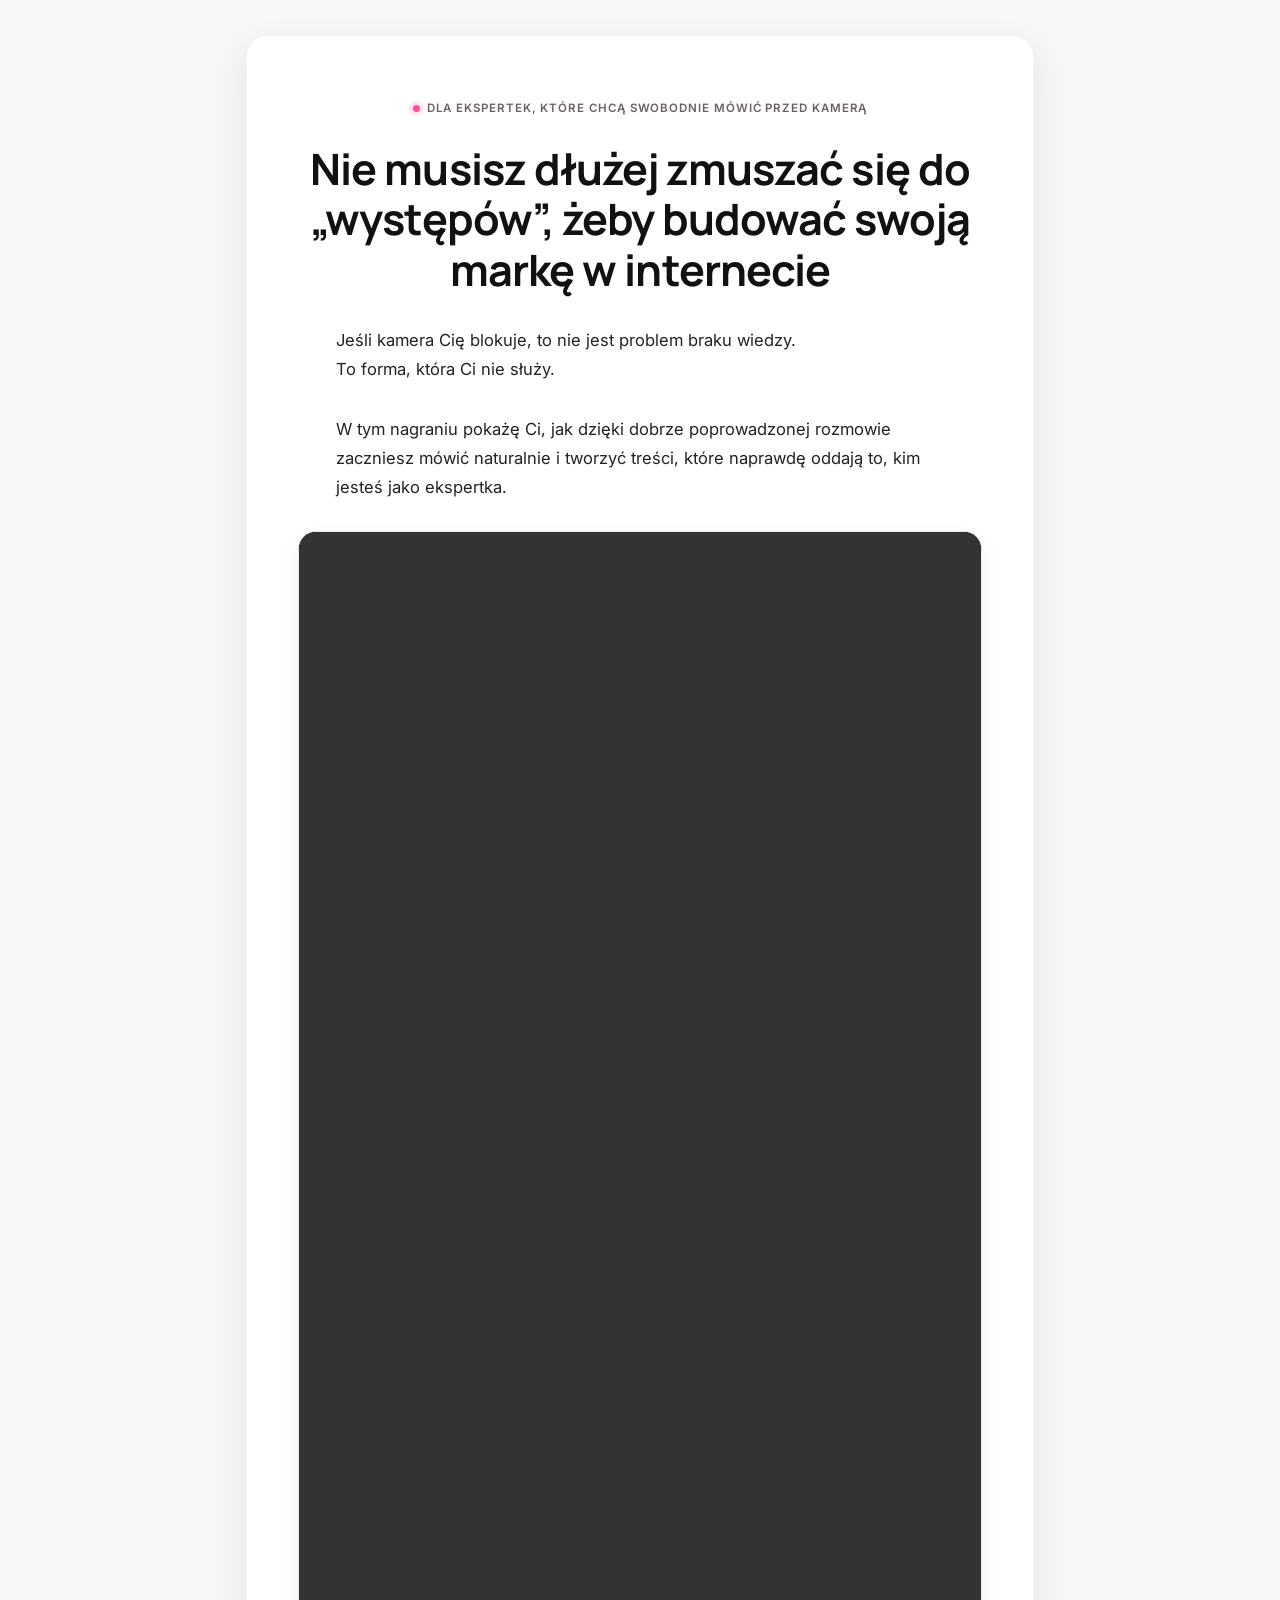
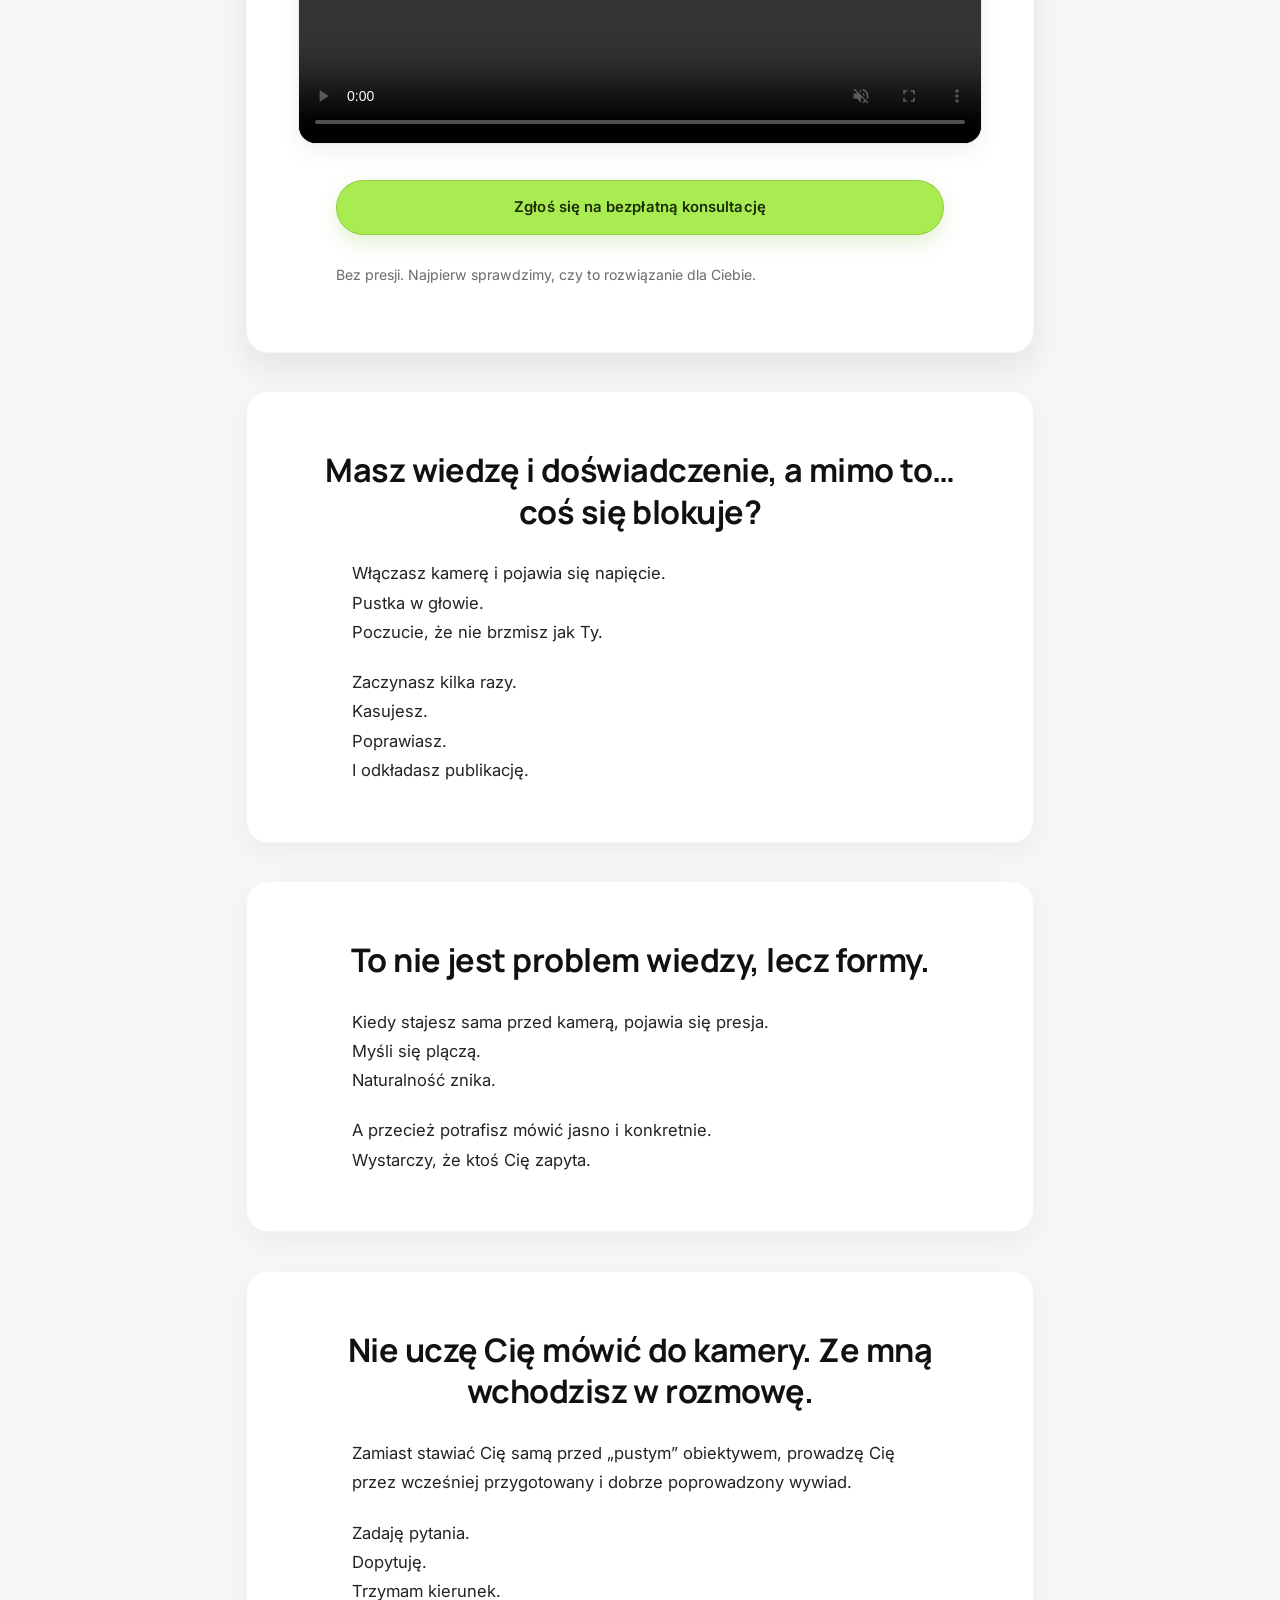
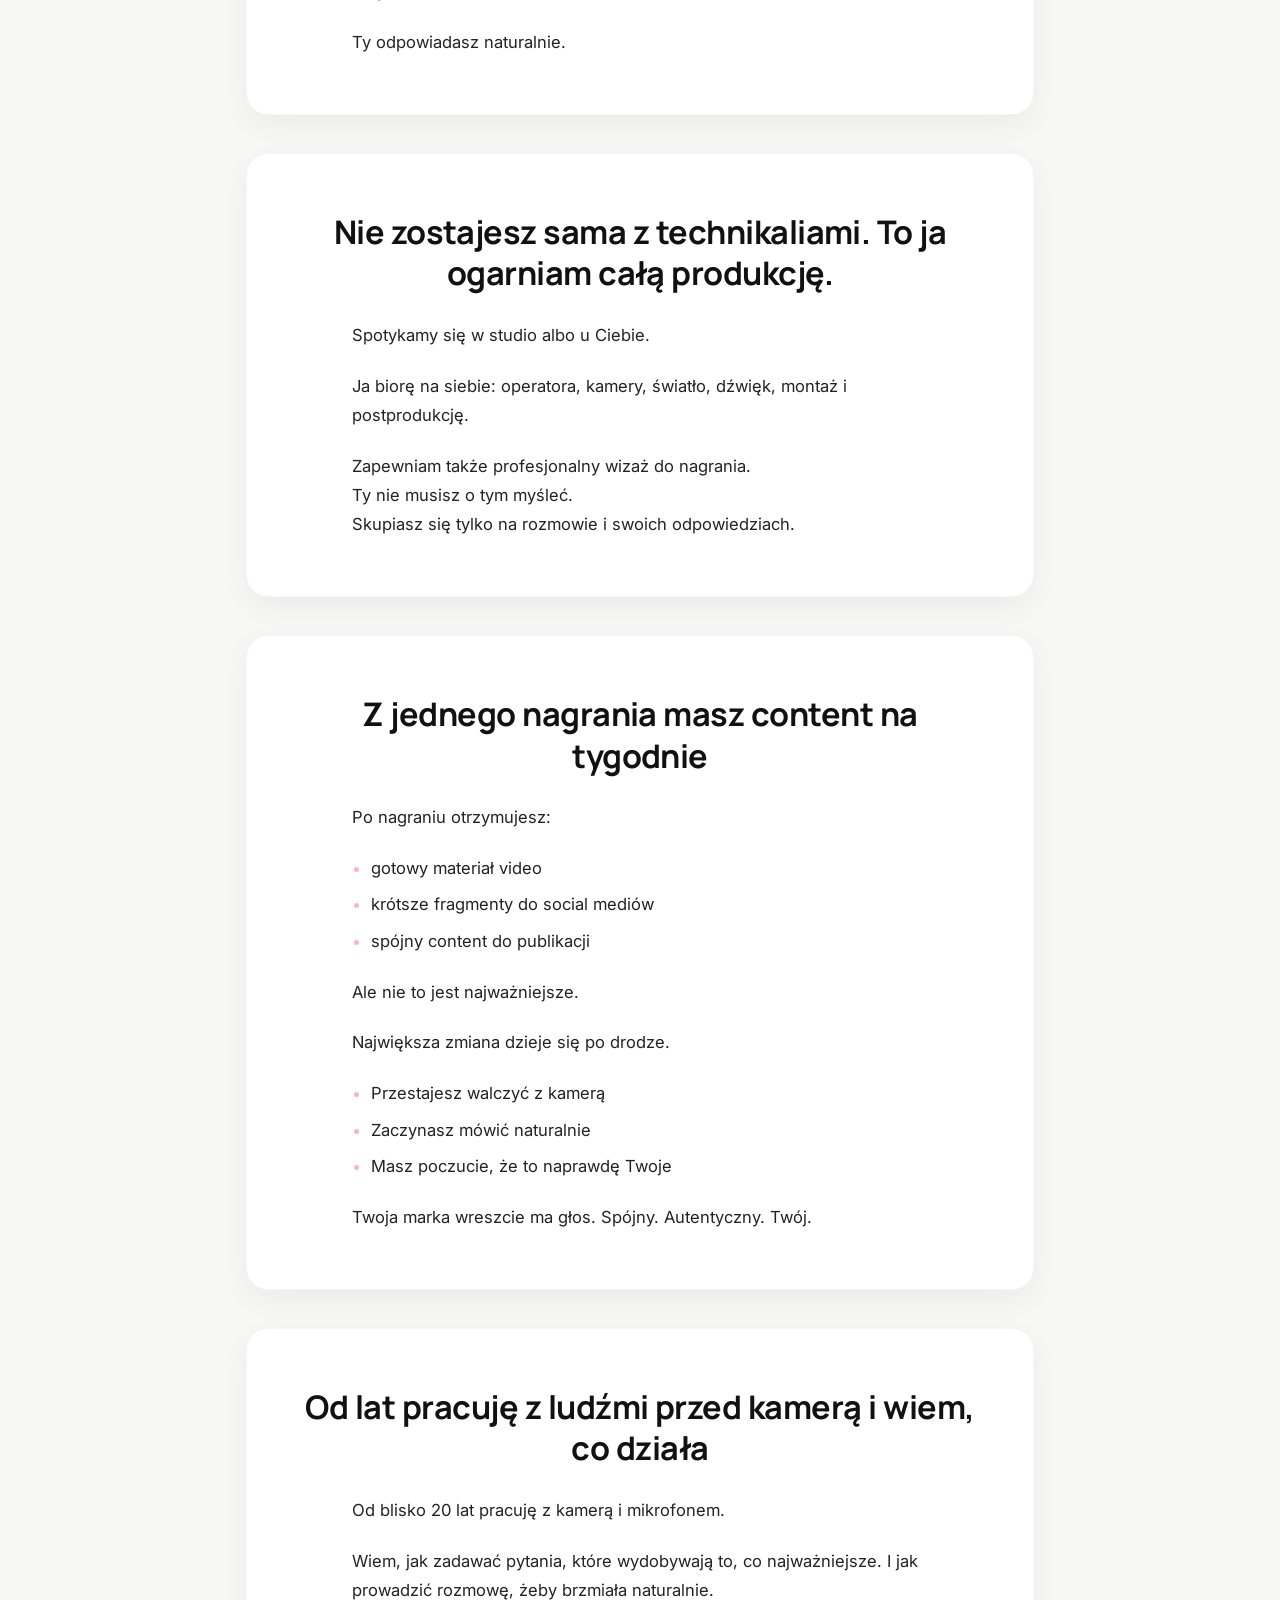
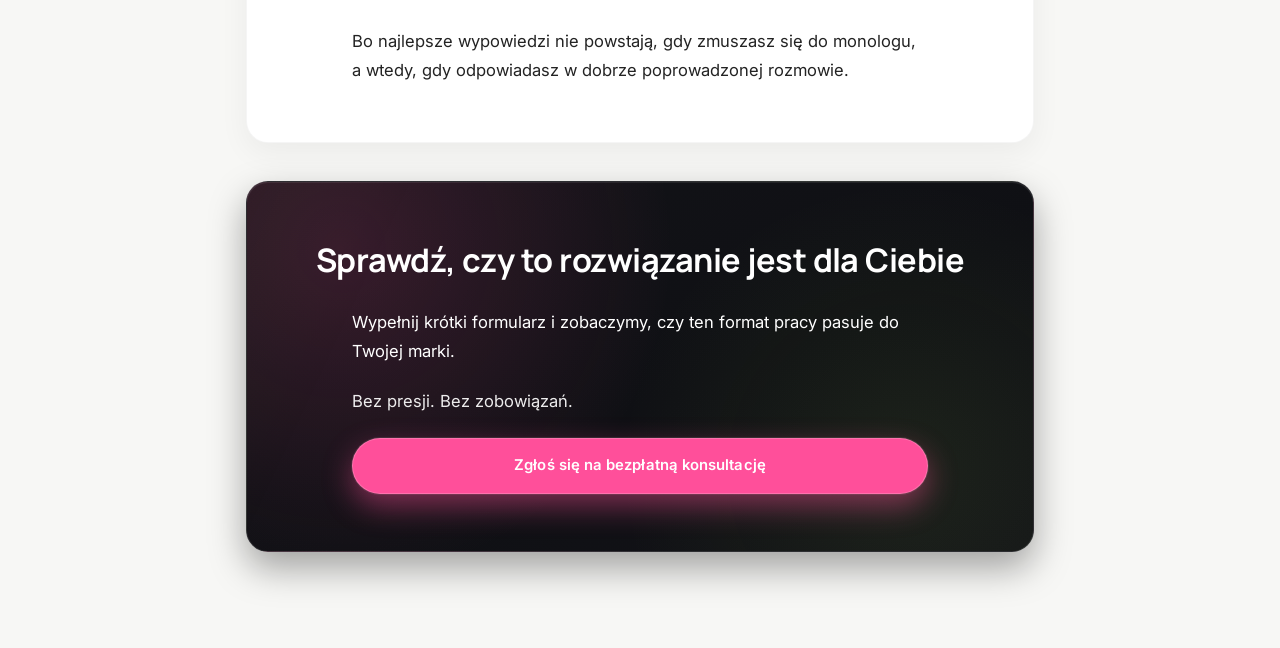
==== index.html @ 62f3ce10 "Fix Meta Pixel ID to match Events Manager. Replace incorrect pixel ID with 27002013996130433 from Me" ====
<!DOCTYPE html>
<html lang="pl">
  <head>
    <meta charset="UTF-8" />
    <meta name="viewport" content="width=device-width, initial-scale=1.0" />
    <meta
      name="description"
      content="Dla ekspertek: rozmowa zamiast presji przed kamerą, pełna produkcja nagrania i materiały na social. Zgłoś się na bezpłatną konsultację — odpowiadam osobiście."
    />
    <title>Anna Nowosielska | naturalnie przed kamerą — Pani Rzecznik</title>
    <link rel="canonical" href="https://panirzecznik.pl/" />
    <meta property="og:site_name" content="Pani Rzecznik" />
    <meta property="og:title" content="Anna Nowosielska | naturalnie przed kamerą" />
    <meta
      property="og:description"
      content="Wywiad zamiast monologu do kamery, produkcja pod klucz i content na tygodnie. Sprawdź, czy ten format pasuje do Twojej marki — bezpłatna konsultacja."
    />
    <meta property="og:url" content="https://panirzecznik.pl/" />
    <meta property="og:type" content="website" />
    <meta property="og:locale" content="pl_PL" />
    <meta name="twitter:card" content="summary" />
    <meta name="twitter:title" content="Anna Nowosielska | naturalnie przed kamerą" />
    <meta
      name="twitter:description"
      content="Wywiad zamiast monologu do kamery, produkcja pod klucz i content na tygodnie. Bezpłatna konsultacja dla ekspertek."
    />
    <link rel="preconnect" href="https://fonts.googleapis.com" />
    <link rel="preconnect" href="https://fonts.gstatic.com" crossorigin />
    <link
      href="https://fonts.googleapis.com/css2?family=Inter:wght@400;500;600;700;800&family=Manrope:wght@600;700;800&display=swap"
      rel="stylesheet"
    />
    <!-- Facebook Pixel Code -->
    <script>
      !(function (f, b, e, v, n, t, s) {
        if (f.fbq) return;
        n = f.fbq = function () {
          n.callMethod ? n.callMethod.apply(n, arguments) : n.queue.push(arguments);
        };
        if (!f._fbq) f._fbq = n;
        n.push = n;
        n.loaded = !0;
        n.version = "2.0";
        n.queue = [];
        t = b.createElement(e);
        t.async = !0;
        t.src = v;
        s = b.getElementsByTagName(e)[0];
        s.parentNode.insertBefore(t, s);
      })(window, document, "script", "https://connect.facebook.net/en_US/fbevents.js");
      fbq("init", "27002013996130433");
      fbq("track", "PageView");
    </script>
    <!-- End Facebook Pixel Code -->
    <link rel="stylesheet" href="./styles.css" />
  </head>
  <body>
    <noscript>
      <img
        height="1"
        width="1"
        src="https://www.facebook.com/tr?id=27002013996130433&ev=PageView&noscript=1"
        alt=""
      />
    </noscript>
    <main class="page">
      <section class="hero card fade-in" id="start">
        <p class="label">Dla ekspertek, które chcą swobodnie mówić przed kamerą</p>
        <h1>
          Nie musisz dłużej zmuszać się do „występów”, żeby budować swoją markę w
          internecie
        </h1>
        <p>
          Jeśli kamera Cię blokuje, to nie jest problem braku wiedzy.<br />
          To forma, która Ci nie służy.
        </p>
        <p>
          W tym nagraniu pokażę Ci, jak dzięki dobrze poprowadzonej rozmowie
          zaczniesz mówić naturalnie i tworzyć treści, które naprawdę oddają to,
          kim jesteś jako ekspertka.
        </p>
        <div class="video-wrap">
          <video autoplay muted playsinline controls preload="metadata">
            <source src="./video/hero.mp4" type="video/mp4" />
            Twoja przeglądarka nie obsługuje odtwarzania video.
          </video>
        </div>
        <button class="btn" data-open-form>Zgłoś się na bezpłatną konsultację</button>
        <p class="trust-text">
          Bez presji. Najpierw sprawdzimy, czy to rozwiązanie dla Ciebie.
        </p>
      </section>

      <section class="card content-section fade-in" id="problem">
        <h2>Masz wiedzę i doświadczenie, a mimo to… coś się blokuje?</h2>
        <p>
          Włączasz kamerę i pojawia się napięcie.<br />Pustka w głowie.<br />Poczucie,
          że nie brzmisz jak Ty.
        </p>
        <p>
          Zaczynasz kilka razy.<br />Kasujesz.<br />Poprawiasz.<br />I odkładasz
          publikację.
        </p>
      </section>

      <section class="card content-section fade-in" id="insight">
        <h2>To nie jest problem wiedzy, lecz formy.</h2>
        <p>
          Kiedy stajesz sama przed kamerą, pojawia się presja.<br />Myśli się
          plączą.<br />Naturalność znika.
        </p>
        <p>
          A przecież potrafisz mówić jasno i konkretnie.<br />Wystarczy, że ktoś
          Cię zapyta.
        </p>
      </section>

      <section class="card content-section fade-in" id="mechanism">
        <h2>Nie uczę Cię mówić do kamery. Ze mną wchodzisz w rozmowę.</h2>
        <p>
          Zamiast stawiać Cię samą przed „pustym” obiektywem, prowadzę Cię przez
          wcześniej przygotowany i dobrze poprowadzony wywiad.
        </p>
        <p>Zadaję pytania.<br />Dopytuję.<br />Trzymam kierunek.</p>
        <p>Ty odpowiadasz naturalnie.</p>
      </section>

      <section class="card content-section fade-in" id="offer">
        <h2>Nie zostajesz sama z technikaliami. To ja ogarniam całą produkcję.</h2>
        <p>Spotykamy się w studio albo u Ciebie.</p>
        <p>
          Ja biorę na siebie: operatora, kamery, światło, dźwięk, montaż i
          postprodukcję.
        </p>
        <p>
          Zapewniam także profesjonalny wizaż do nagrania.<br />Ty nie musisz o tym
          myśleć.<br />Skupiasz się tylko na rozmowie i swoich odpowiedziach.
        </p>
      </section>

      <section class="card content-section fade-in" id="result">
        <h2>Z jednego nagrania masz content na tygodnie</h2>
        <p>Po nagraniu otrzymujesz:</p>
        <ul class="bullet-list">
          <li>gotowy materiał video</li>
          <li>krótsze fragmenty do social mediów</li>
          <li>spójny content do publikacji</li>
        </ul>
        <p>Ale nie to jest najważniejsze.</p>
        <p>Największa zmiana dzieje się po drodze.</p>
        <ul class="bullet-list">
          <li>Przestajesz walczyć z kamerą</li>
          <li>Zaczynasz mówić naturalnie</li>
          <li>Masz poczucie, że to naprawdę Twoje</li>
        </ul>
        <p>Twoja marka wreszcie ma głos. Spójny. Autentyczny. Twój.</p>
      </section>

      <section class="card content-section fade-in" id="authority">
        <h2>Od lat pracuję z ludźmi przed kamerą i wiem, co działa</h2>
        <p>Od blisko 20 lat pracuję z kamerą i mikrofonem.</p>
        <p>
          Wiem, jak zadawać pytania, które wydobywają to, co najważniejsze. I jak
          prowadzić rozmowę, żeby brzmiała naturalnie.
        </p>
        <p>
          Bo najlepsze wypowiedzi nie powstają, gdy zmuszasz się do monologu, a
          wtedy, gdy odpowiadasz w dobrze poprowadzonej rozmowie.
        </p>
      </section>

      <section class="card content-section content-section--dark fade-in" id="final-cta">
        <h2>Sprawdź, czy to rozwiązanie jest dla Ciebie</h2>
        <p>
          Wypełnij krótki formularz i zobaczymy, czy ten format pracy pasuje do
          Twojej marki.
        </p>
        <p>Bez presji. Bez zobowiązań.</p>
        <button class="btn btn--light" data-open-form>
          Zgłoś się na bezpłatną konsultację
        </button>
      </section>
    </main>

    <section class="form-modal" id="consultation-form" aria-hidden="true">
      <div class="form-modal__backdrop" data-close-form></div>
      <div class="form-modal__card" role="dialog" aria-modal="true" aria-labelledby="form-title">
        <button class="close-btn" aria-label="Zamknij formularz" data-close-form>
          Zamknij
        </button>
        <h3 id="form-title">Zgłoś się na bezpłatną konsultację</h3>
        <p class="form-intro">
          Wypełnij krótki formularz, a sprawdzimy, czy ten format pracy będzie
          najlepszym rozwiązaniem dla Twojej marki. Odpowiadam osobiście na każde
          zgłoszenie.
        </p>
        <form class="premium-form" id="lead-form" method="post" action="./submit.php">
          <input
            type="text"
            name="website"
            tabindex="-1"
            autocomplete="off"
            class="hp-field"
            aria-hidden="true"
          />
          <label for="name">Jak mogę się do Ciebie zwracać?</label>
          <input
            id="name"
            name="name"
            type="text"
            required
            placeholder="np. Anna Kowalska"
            autocomplete="name"
          />

          <label for="email">Na jaki adres e-mail mam wrócić z odpowiedzią?</label>
          <input
            id="email"
            name="email"
            type="email"
            required
            placeholder="np. anna@twojadomena.pl"
            autocomplete="email"
          />

          <label for="phone">Jeśli wolisz, żebym oddzwoniła, zostaw numer telefonu</label>
          <input
            id="phone"
            name="phone"
            type="tel"
            placeholder="np. +48 600 000 000"
            autocomplete="tel"
          />

          <label for="business">Czym zajmujesz się zawodowo i jaką markę budujesz?</label>
          <textarea
            id="business"
            name="business"
            rows="4"
            required
            placeholder="Napisz krótko, czym się zajmujesz i do kogo kierujesz swoją ofertę. Jeśli prowadzisz profil w social mediach - podaj jego nazwę."
          ></textarea>

          <fieldset>
            <legend>Na jakim etapie jesteś dziś z publikacją video?</legend>
            <label class="choice"><input type="radio" name="stage" value="not-yet" required /> jeszcze nie nagrywam</label>
            <label class="choice"><input type="radio" name="stage" value="blocked" /> próbuję, ale kamera mnie blokuje</label>
            <label class="choice"><input type="radio" name="stage" value="unsatisfied" /> nagrywam, ale nie do końca jestem zadowolona z efektów</label>
            <label class="choice"><input type="radio" name="stage" value="regular-plus" /> publikuję regularnie, ale chcę wejść poziom wyżej</label>
          </fieldset>

          <label for="challenge">Co jest dziś dla Ciebie największą trudnością?</label>
          <textarea
            id="challenge"
            name="challenge"
            rows="4"
            required
            placeholder="np. stres przed kamerą, brak naturalności, technikalia, brak pomysłu na content"
          ></textarea>

          <label for="outcome">Co chciałabyś osiągnąć dzięki tej współpracy?</label>
          <textarea
            id="outcome"
            name="outcome"
            rows="4"
            required
            placeholder="np. regularne rolki, profesjonalny video podcast, większa widoczność marki"
          ></textarea>

          <fieldset>
            <legend>
              Czy jesteś gotowa zainwestować w profesjonalny proces nagrania i
              strategii contentowej, jeśli uznamy, że to najlepsze rozwiązanie dla Ciebie?
            </legend>
            <label class="choice"><input type="radio" name="investment" value="ready" required /> tak, jestem gotowa</label>
            <label class="choice"><input type="radio" name="investment" value="details" /> chcę najpierw poznać szczegóły</label>
            <label class="choice"><input type="radio" name="investment" value="exploring" /> na ten moment jeszcze się orientuję</label>
          </fieldset>

          <label for="why-now">Dlaczego czujesz, że to jest dla Ciebie ważne właśnie teraz?</label>
          <textarea
            id="why-now"
            name="why-now"
            rows="4"
            placeholder="opcjonalnie"
          ></textarea>

          <button type="submit" class="btn" id="submit-btn">Wyślij zgłoszenie</button>
        </form>
        <p class="form-error" id="form-error" hidden>
          Coś poszło nie tak. Spróbuj ponownie za chwilę.
        </p>
        <div class="form-success" hidden>
          <h4>Dziękuję za zgłoszenie</h4>
          <p>
            Zapoznam się z Twoimi odpowiedziami osobiście i wrócę do Ciebie w
            ciągu 24–48 godzin roboczych. Jeśli uznam, że ten format będzie dla
            Ciebie najlepszym rozwiązaniem, zaproszę Cię na bezpłatną konsultację.
          </p>
          <p class="signature">Anna Nowosielska</p>
        </div>
      </div>
    </section>

    <script src="./script.js"></script>
  </body>
</html>
---- styles.css ----
:root {
  --bg: #f7f7f5;
  --card: #ffffff;
  --text: #111111;
  --muted: #6b6b6b;
  --line: #ececeb;
  --dark: #f1f1f3;
  --pink: #ff4f9a;
  --green: #a9ec51;
  --radius: 22px;
  --shadow: 0 10px 32px rgba(17, 17, 17, 0.06);
  --shadow-soft: 0 8px 22px rgba(17, 17, 17, 0.06);
}

*,
*::before,
*::after {
  box-sizing: border-box;
}

html {
  scroll-behavior: smooth;
}

html,
body {
  margin: 0;
  padding: 0;
  width: 100%;
  min-height: 100%;
}

body {
  font-family: "Inter", -apple-system, BlinkMacSystemFont, "Segoe UI", sans-serif;
  background: var(--bg);
  color: var(--text);
  line-height: 1.72;
  text-rendering: optimizeLegibility;
  -webkit-font-smoothing: antialiased;
}

h1,
h2,
h3,
p,
ul {
  margin: 0;
}

img,
video {
  max-width: 100%;
  display: block;
}

button,
input,
textarea {
  font: inherit;
}

.page {
  max-width: 720px;
  width: 100%;
  margin: 0 auto;
  padding: 2rem 1rem 6rem;
}

.card {
  background: var(--card);
  border-radius: var(--radius);
  box-shadow: var(--shadow);
  padding: 2.4rem 1.5rem;
  text-align: center;
  border: 1px solid rgba(17, 17, 17, 0.04);
}

.card + .card {
  margin-top: 2rem;
}

.hero {
  display: grid;
  gap: 1.3rem;
}

.hero .btn {
  background: var(--green);
  border-color: rgba(117, 166, 49, 0.45);
  box-shadow: 0 8px 20px rgba(140, 196, 66, 0.24);
  color: #1d2c08;
}

.hero .btn:hover {
  background: #b6ef68;
  border-color: rgba(117, 166, 49, 0.52);
  color: #1b280a;
}

.label {
  font-size: 0.72rem;
  line-height: 1.4;
  letter-spacing: 0.08em;
  text-transform: uppercase;
  color: #6f6f6f;
  font-weight: 600;
  display: inline-flex;
  align-items: center;
  justify-content: center;
  gap: 0.42rem;
}

.label::before {
  content: "";
  width: 0.46rem;
  height: 0.46rem;
  border-radius: 50%;
  background: var(--green);
  box-shadow: 0 0 0 4px rgba(169, 236, 81, 0.12);
}

.hero .label {
  color: #6d5f67;
}

.hero .label::before {
  background: var(--pink);
  box-shadow: 0 0 0 4px rgba(255, 79, 154, 0.14);
}

h1 {
  font-family: "Manrope", "Inter", -apple-system, BlinkMacSystemFont, "Segoe UI",
    sans-serif;
  font-size: clamp(1.9rem, 4.9vw, 2.7rem);
  line-height: 1.16;
  letter-spacing: -0.022em;
  font-weight: 700;
}

h2 {
  font-family: "Manrope", "Inter", -apple-system, BlinkMacSystemFont, "Segoe UI",
    sans-serif;
  font-size: clamp(1.42rem, 3.7vw, 2.05rem);
  line-height: 1.28;
  letter-spacing: -0.016em;
  font-weight: 700;
}

p,
li {
  color: #232323;
  font-size: 1.04rem;
  line-height: 1.75;
}

.content-section {
  display: grid;
  gap: 1.35rem;
  background: #ffffff;
  box-shadow:
    0 10px 30px rgba(17, 17, 17, 0.05),
    inset 0 1px 0 rgba(255, 255, 255, 0.86);
}

.hero p,
.hero .btn,
.hero .trust-text {
  width: min(100%, 38rem);
  margin-left: auto;
  margin-right: auto;
}

.content-section p,
.content-section .bullet-list,
.content-section .btn {
  width: min(100%, 36rem);
  margin-left: auto;
  margin-right: auto;
}

.hero p,
.content-section p {
  text-align: left;
}

.hero h1,
.content-section h2,
.content-section--dark h2 {
  text-align: center;
}

ul {
  padding-left: 1.2rem;
  display: grid;
  gap: 0.46rem;
}

.bullet-list {
  text-align: left;
  width: min(100%, 36rem);
  margin: 0 auto;
}

.bullet-list li::marker {
  color: rgba(255, 79, 154, 0.45);
}

.video-wrap {
  border-radius: 18px;
  overflow: hidden;
  border: 1px solid var(--line);
  background: #000;
  box-shadow: var(--shadow-soft);
}

.video-wrap video {
  width: 100%;
  aspect-ratio: 9 / 16;
  object-fit: cover;
}

.btn {
  border: 1px solid #d9d9dc;
  background: #ffffff;
  color: #1b1b1d;
  border-radius: 999px;
  padding: 0.88rem 1.22rem;
  font-weight: 600;
  font-size: 0.93rem;
  letter-spacing: 0.005em;
  cursor: pointer;
  transition: transform 180ms ease, background-color 180ms ease, border-color 180ms ease,
    box-shadow 180ms ease;
  width: 100%;
  box-shadow: 0 4px 12px rgba(17, 17, 17, 0.06);
}

.btn:hover {
  transform: translateY(-1px);
  background: #fff5fa;
  border-color: rgba(255, 79, 154, 0.28);
  color: #742848;
  box-shadow: 0 7px 16px rgba(17, 17, 17, 0.08);
}

.btn--light {
  background: #ff4f9a;
  color: #ffffff;
  border-color: #ff4f9a;
  box-shadow: 0 9px 22px rgba(255, 79, 154, 0.34);
}

.btn--light:hover {
  background: #ff5da1;
  color: #ffffff;
  border-color: #ff5da1;
  box-shadow: 0 11px 24px rgba(255, 79, 154, 0.4);
}

.trust-text {
  color: var(--muted);
  font-size: 0.88rem;
  position: relative;
}

.hero {
  gap: 1.55rem;
  padding: 2.8rem 1.8rem;
  box-shadow: 0 14px 36px rgba(17, 17, 17, 0.09);
}

.hero h1 {
  margin-bottom: 0.2rem;
}

.hero p + p {
  margin-top: 0.2rem;
}

.hero .btn {
  margin-top: 0.45rem;
}

.trust-text::after {
  content: none;
}

.content-section--dark {
  background:
    radial-gradient(circle at 12% 18%, rgba(255, 79, 154, 0.16), transparent 44%),
    radial-gradient(circle at 84% 78%, rgba(169, 236, 81, 0.08), transparent 40%),
    linear-gradient(155deg, #131318 0%, #0f1014 56%, #121217 100%);
  border: 1px solid rgba(255, 255, 255, 0.12);
  box-shadow:
    inset 0 1px 0 rgba(255, 255, 255, 0.08),
    0 16px 36px rgba(0, 0, 0, 0.35);
  overflow: hidden;
}

.content-section--dark .btn--light {
  box-shadow:
    0 12px 30px rgba(255, 79, 154, 0.45),
    0 0 0 1px rgba(255, 255, 255, 0.09);
}

.content-section--dark h2,
.content-section--dark p {
  color: #ffffff;
}

.content-section--dark h2 {
  text-decoration: none;
}

.content-section--dark p:last-of-type {
  color: rgba(255, 255, 255, 0.92);
}

.content-section--dark .btn {
  border-color: rgba(255, 255, 255, 0.2);
}

#final-cta {
  position: relative;
  isolation: isolate;
}

#final-cta::before {
  content: none;
}

#final-cta::after {
  content: "";
  position: absolute;
  inset: -40% -70%;
  background: linear-gradient(
    115deg,
    transparent 44%,
    rgba(255, 255, 255, 0.015) 48%,
    rgba(255, 79, 154, 0.045) 52%,
    rgba(169, 236, 81, 0.02) 56%,
    transparent 62%
  );
  transform: translate3d(-30%, 0, 0);
  animation: finalShimmer 8s cubic-bezier(0.4, 0, 0.2, 1) infinite;
  pointer-events: none;
  z-index: 0;
}

#final-cta > * {
  position: relative;
  z-index: 1;
}

@keyframes finalShimmer {
  0% {
    transform: translate3d(-32%, 0, 0);
    opacity: 0.09;
  }
  40% {
    opacity: 0.2;
  }
  100% {
    transform: translate3d(32%, 0, 0);
    opacity: 0.09;
  }
}

.fade-in {
  opacity: 0;
  transform: translateY(12px);
  transition: opacity 760ms ease, transform 760ms ease;
}

.fade-in.is-visible {
  opacity: 1;
  transform: translateY(0);
}

.form-modal {
  position: fixed;
  inset: 0;
  z-index: 20;
  display: grid;
  place-items: center;
  padding: 1rem;
  opacity: 0;
  pointer-events: none;
  transition: opacity 240ms ease;
}

.form-modal.is-open {
  opacity: 1;
  pointer-events: auto;
}

.form-modal__backdrop {
  position: absolute;
  inset: 0;
  background: rgba(22, 16, 20, 0.48);
  backdrop-filter: blur(2px);
}

.form-modal__card {
  position: relative;
  width: min(540px, 100%);
  max-height: min(88vh, 860px);
  overflow-y: auto;
  border-radius: 24px;
  background: #fff;
  box-shadow: 0 18px 46px rgba(0, 0, 0, 0.16);
  padding: 1.9rem 1.55rem;
  border: 1px solid rgba(17, 17, 17, 0.05);
}

.close-btn {
  border: 0;
  background: none;
  color: var(--muted);
  padding: 0;
  cursor: pointer;
  font-size: 0.84rem;
  margin-bottom: 1.15rem;
  text-decoration: underline;
  text-decoration-thickness: 1px;
  text-underline-offset: 3px;
}

.form-modal__card h3 {
  font-size: 1.35rem;
  line-height: 1.2;
  margin-bottom: 0.75rem;
}

.form-intro {
  color: var(--muted);
  font-size: 0.93rem;
  margin-bottom: 1.6rem;
  line-height: 1.68;
}

.premium-form {
  display: grid;
  gap: 1.15rem;
}

.premium-form label,
.premium-form legend {
  font-size: 0.9rem;
  font-weight: 600;
  color: #212124;
}

.premium-form input,
.premium-form textarea {
  border: 1px solid var(--line);
  border-radius: 14px;
  background: #fdfdfe;
  padding: 0.92rem 0.92rem;
  color: #1e1e20;
  font-size: 0.95rem;
}

.premium-form input::placeholder,
.premium-form textarea::placeholder {
  color: #9b9599;
  opacity: 1;
  font-weight: 400;
  letter-spacing: 0.01em;
}

.premium-form textarea {
  resize: vertical;
  min-height: 98px;
}

.premium-form fieldset {
  border: 1px solid var(--line);
  border-radius: 16px;
  padding: 1rem;
  display: grid;
  gap: 0.62rem;
  margin: 0;
}

.choice {
  display: flex;
  gap: 0.52rem;
  align-items: flex-start;
  font-size: 0.92rem;
  color: #353538;
}

.choice input {
  margin-top: 0.25rem;
}

body.modal-open {
  overflow: hidden;
}

.premium-form input:focus-visible,
.premium-form textarea:focus-visible {
  outline: 2px solid rgba(255, 79, 154, 0.45);
  outline-offset: 1px;
  border-color: rgba(255, 79, 154, 0.5);
}

.premium-form fieldset:focus-within {
  border-color: rgba(255, 79, 154, 0.45);
}

.premium-form legend::after {
  content: " *";
  color: rgba(255, 79, 154, 0.82);
}

.hp-field {
  position: absolute !important;
  left: -9999px !important;
  opacity: 0 !important;
  pointer-events: none !important;
}

.form-error {
  margin-top: 0.75rem;
  padding: 0.8rem 0.95rem;
  border-radius: 12px;
  border: 1px solid rgba(201, 53, 53, 0.28);
  background: #fff7f7;
  color: #9e2d2d;
  font-size: 0.9rem;
  line-height: 1.5;
}

.premium-form .btn:disabled {
  opacity: 0.72;
  cursor: wait;
  transform: none;
}

.form-success {
  margin-top: 0.5rem;
  padding: 1.2rem 1rem;
  border-radius: 16px;
  border: 1px solid rgba(169, 236, 81, 0.42);
  background: #fafdf5;
}

.form-success h4 {
  margin: 0 0 0.5rem;
  font-size: 1.12rem;
  line-height: 1.3;
  color: #4b2e3d;
}

.form-success p {
  color: #353535;
  font-size: 0.92rem;
}

.signature {
  margin-top: 0.85rem;
  color: #3f6b24 !important;
  font-weight: 600;
}

.sticky-cta {
  display: none;
}

.sticky-cta:hover {
  color: inherit;
}

@media (min-width: 600px) {
  .btn {
    width: auto;
  }

  .page {
    padding-top: 2.2rem;
  }

  .card {
    padding: 3.3rem 2.7rem;
  }

  .hero {
    padding: 3.6rem 3rem;
    gap: 1.75rem;
  }
}

@media (min-width: 1200px) {
  .page {
    max-width: 820px;
  }

  h2 {
    font-size: 2.03rem;
  }

  .content-section h2 {
    margin-bottom: 0.35rem;
  }

  .card + .card {
    margin-top: 2.4rem;
  }

  .card {
    padding: 3.55rem 3rem;
  }

  .hero {
    padding: 4rem 3.2rem;
  }
}

@media (max-width: 380px) {
  .page {
    width: 100%;
    max-width: 720px;
    padding-top: 1.1rem;
    padding-left: 0.7rem;
    padding-right: 0.7rem;
    padding-bottom: 6.25rem;
  }

  .card {
    padding: 1.7rem 1rem;
    border-radius: 18px;
  }

  h1 {
    font-size: clamp(1.55rem, 7vw, 1.9rem);
  }

  h2 {
    font-size: clamp(1.2rem, 5.4vw, 1.5rem);
  }

  p,
  li {
    font-size: 0.96rem;
    line-height: 1.72;
  }

  .content-section--dark p {
    color: rgba(255, 255, 255, 0.97);
  }

  .content-section--dark p:last-of-type {
    color: rgba(255, 255, 255, 0.94);
  }

  .form-modal {
    padding: 0.55rem;
  }

  .form-modal__card {
    padding: 1.1rem 0.9rem;
    border-radius: 18px;
  }

  .hero {
    gap: 1.2rem;
    padding: 2.05rem 1.25rem;
  }

}

@media (prefers-reduced-motion: reduce) {
  html {
    scroll-behavior: auto;
  }

  *,
  *::before,
  *::after {
    animation-duration: 0.01ms !important;
    transition-duration: 0.01ms !important;
    scroll-behavior: auto !important;
  }

  #final-cta::after {
    animation: none;
    transform: none;
    opacity: 0.08;
  }
}
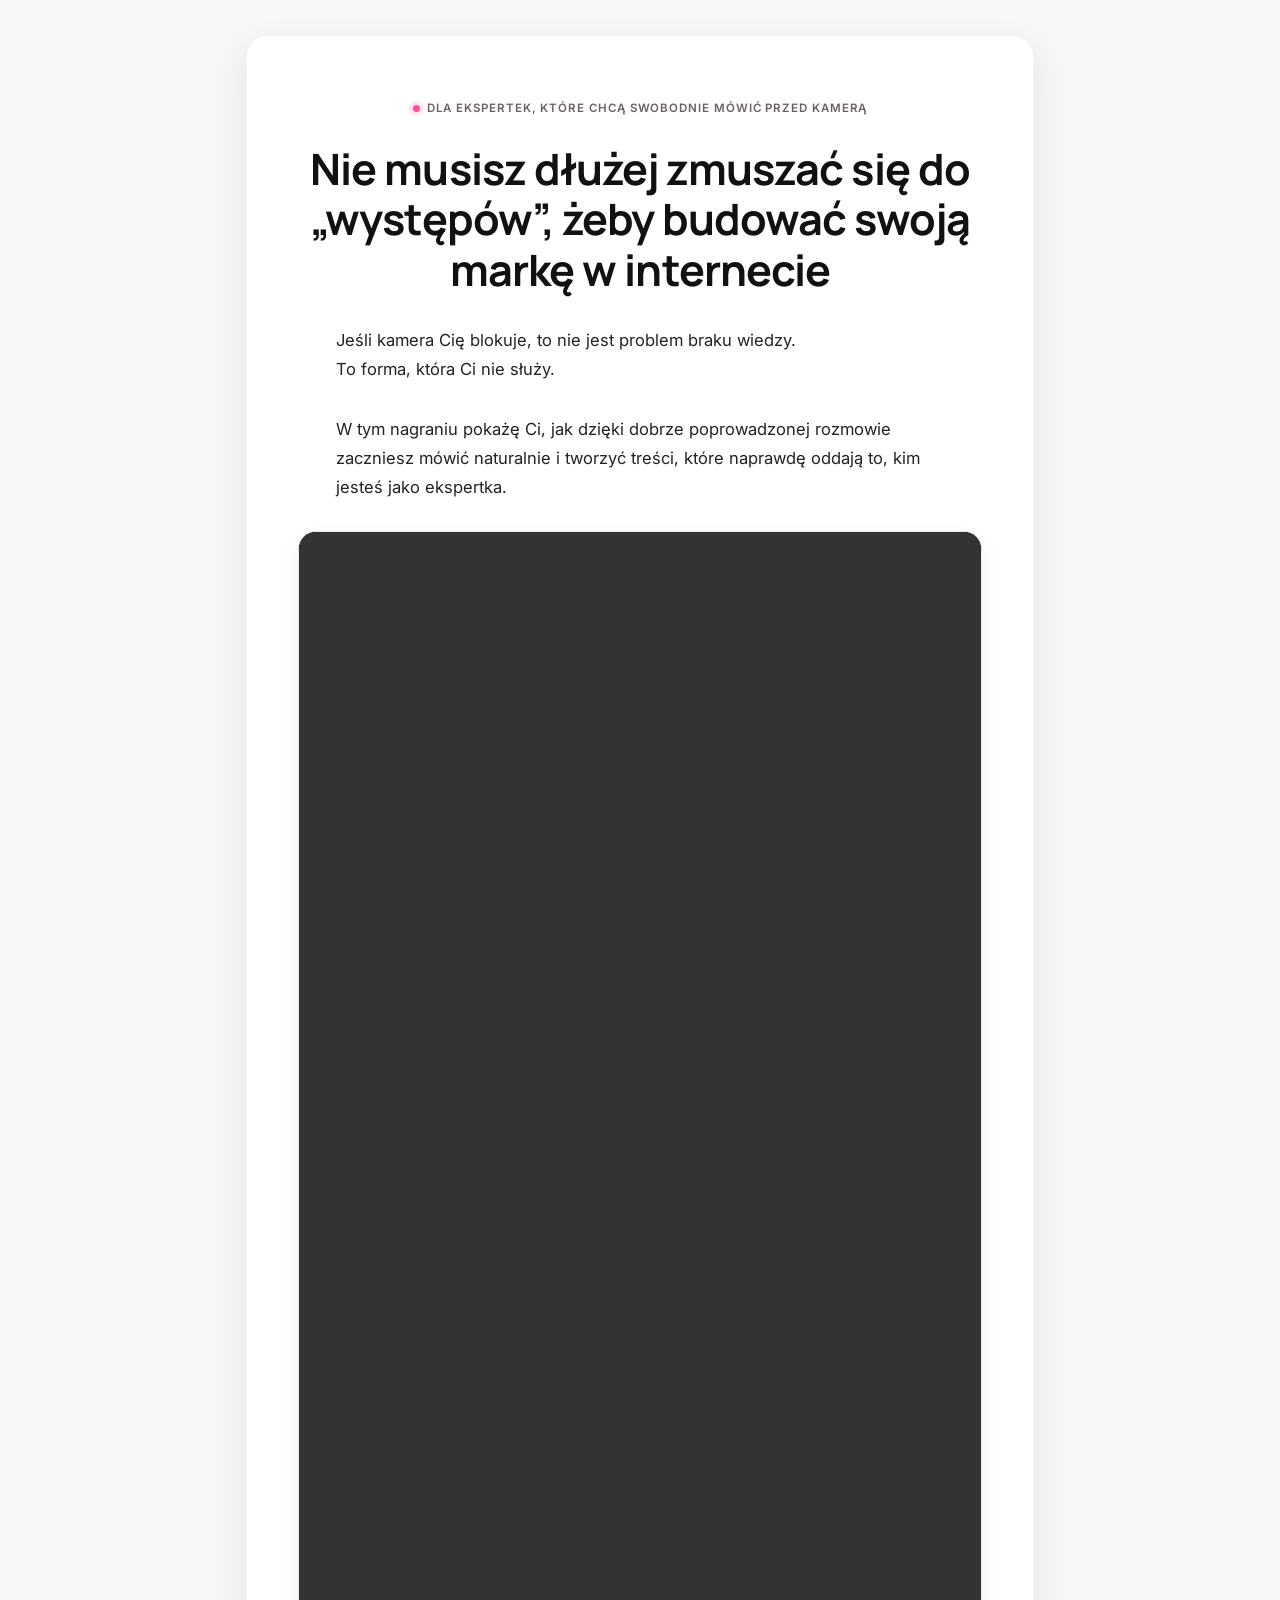
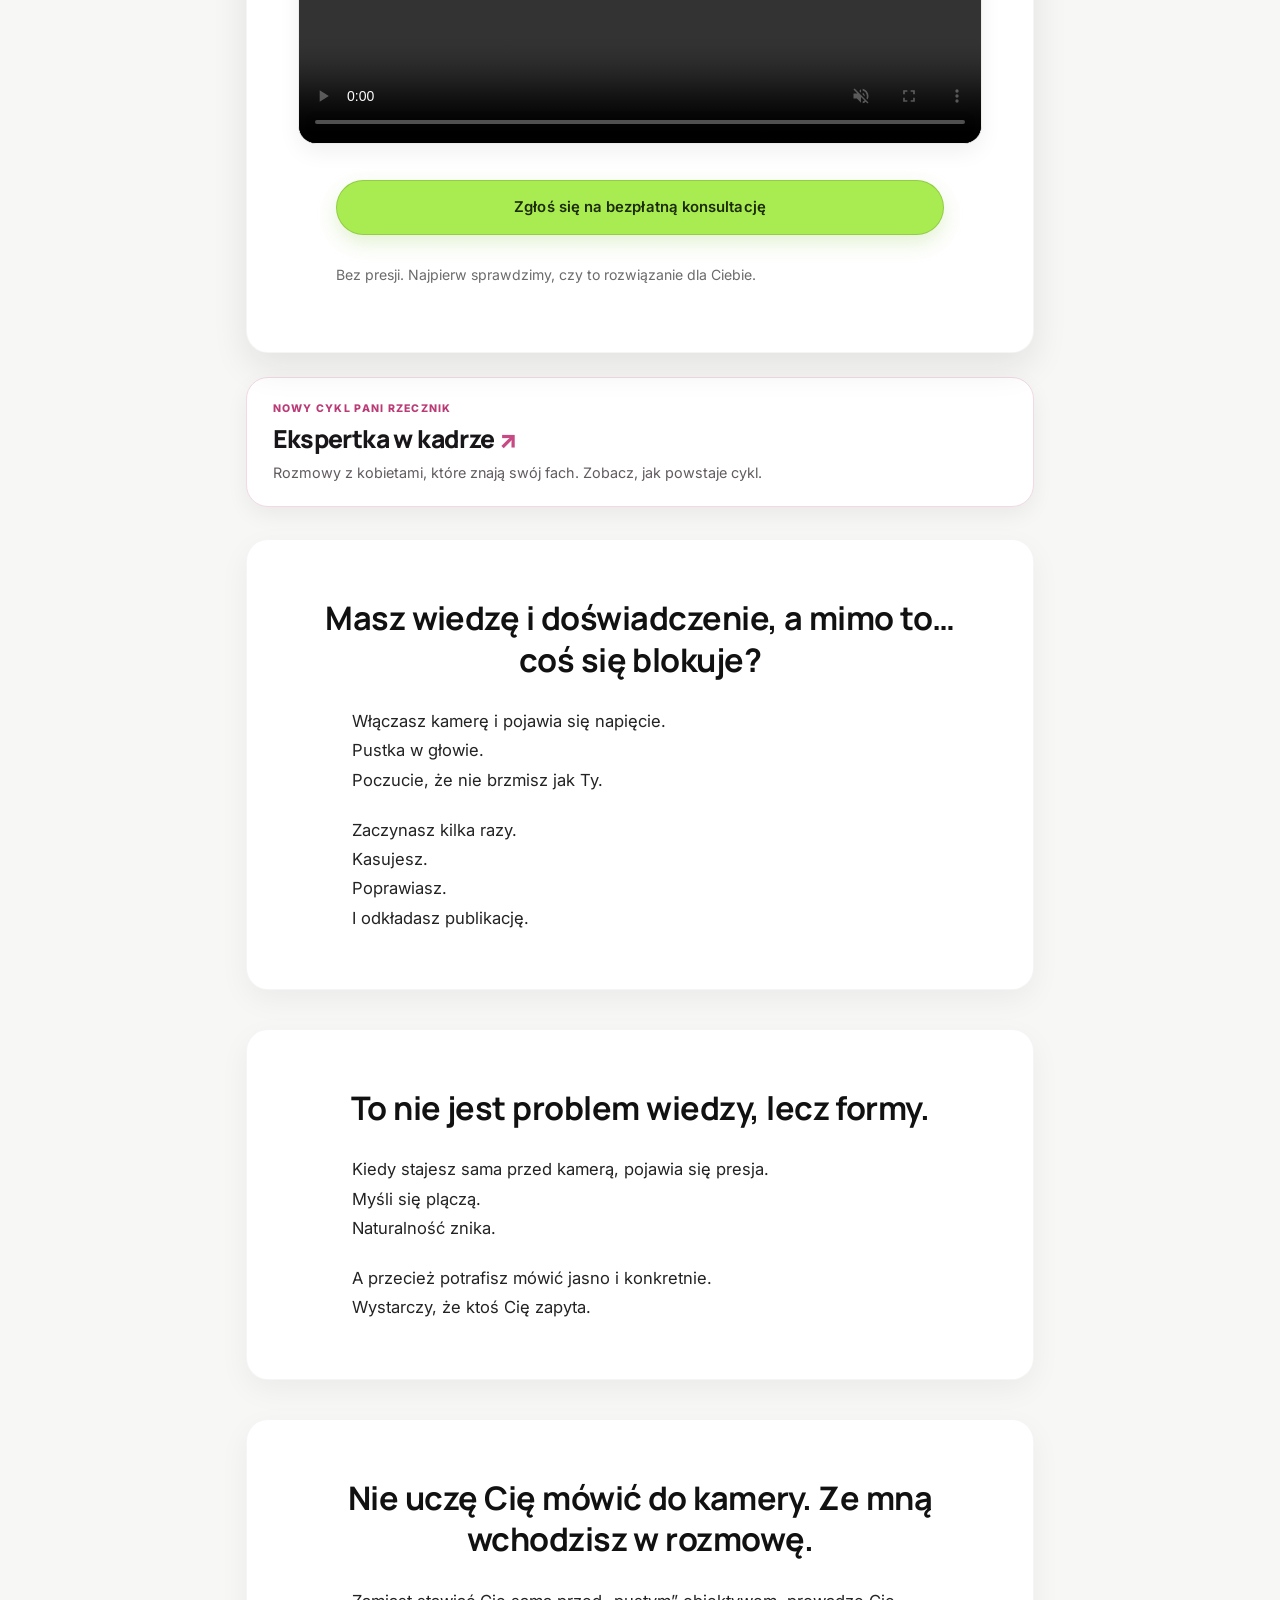
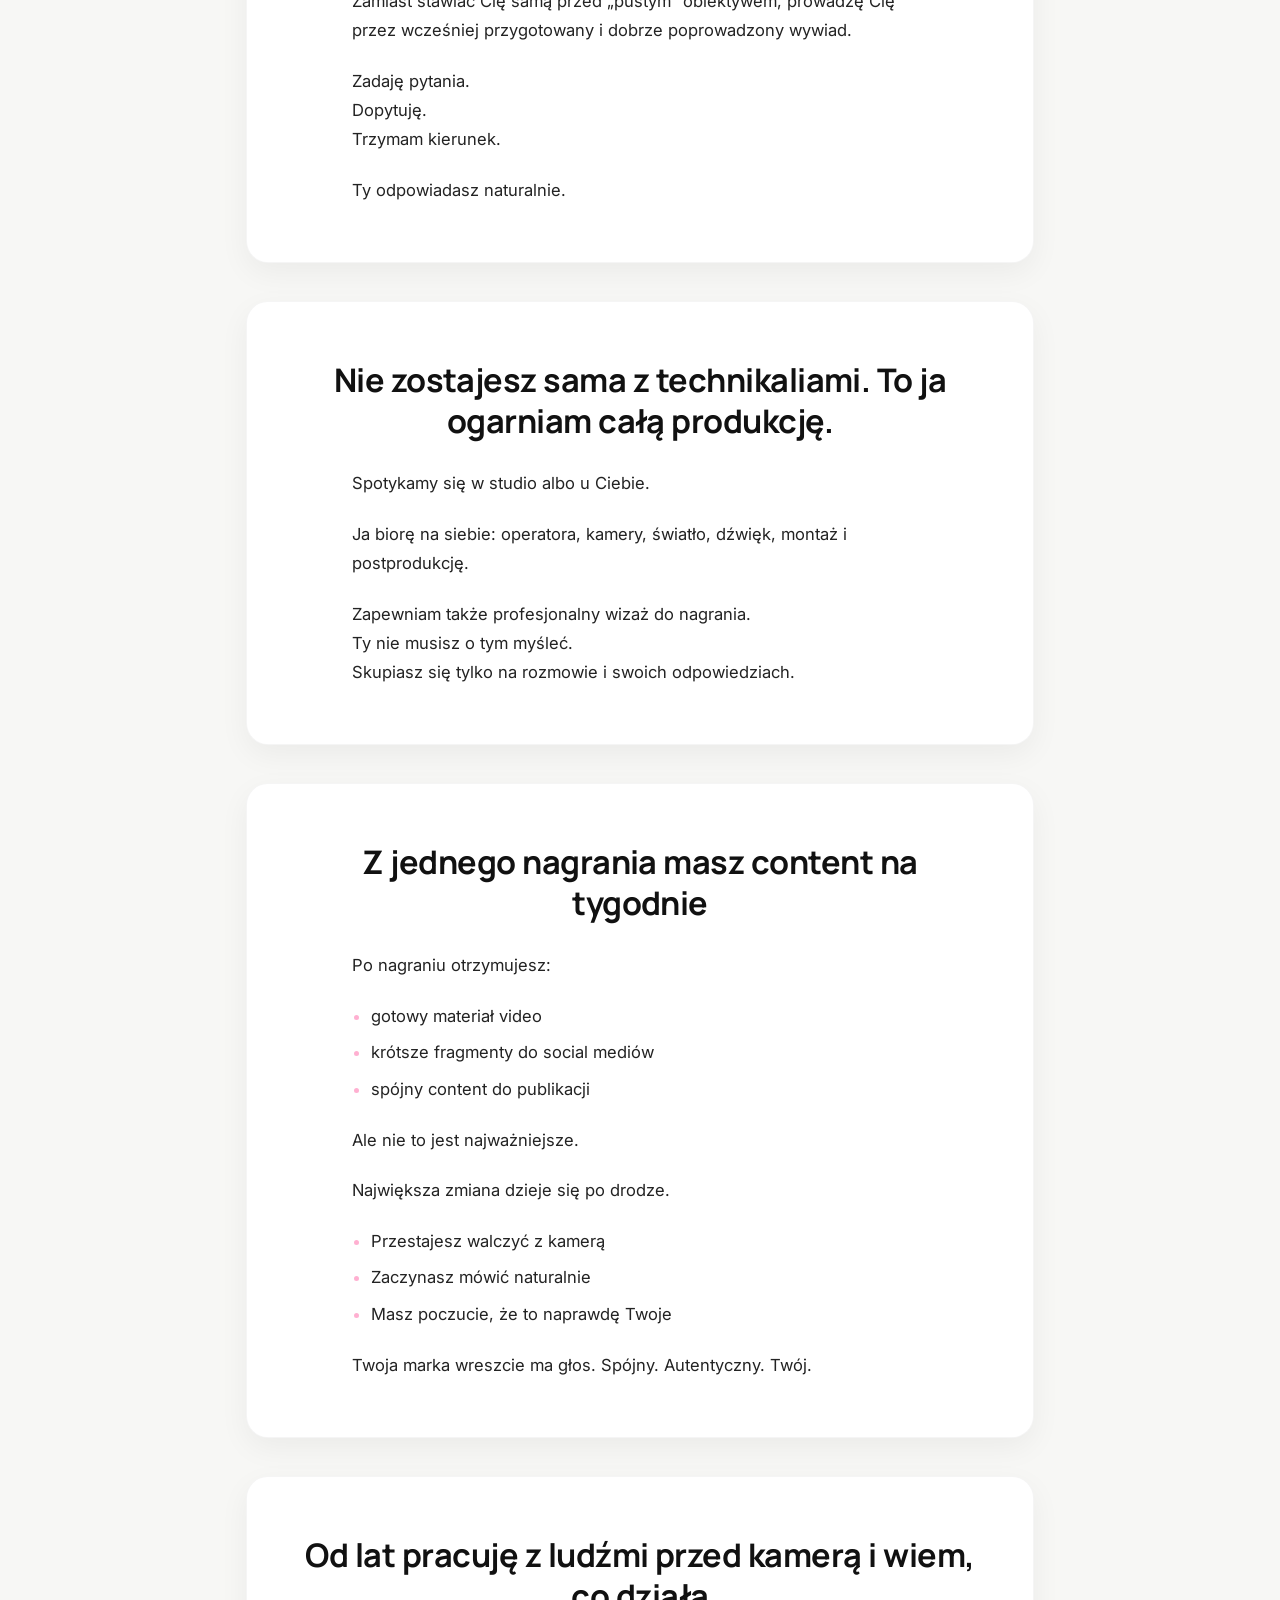
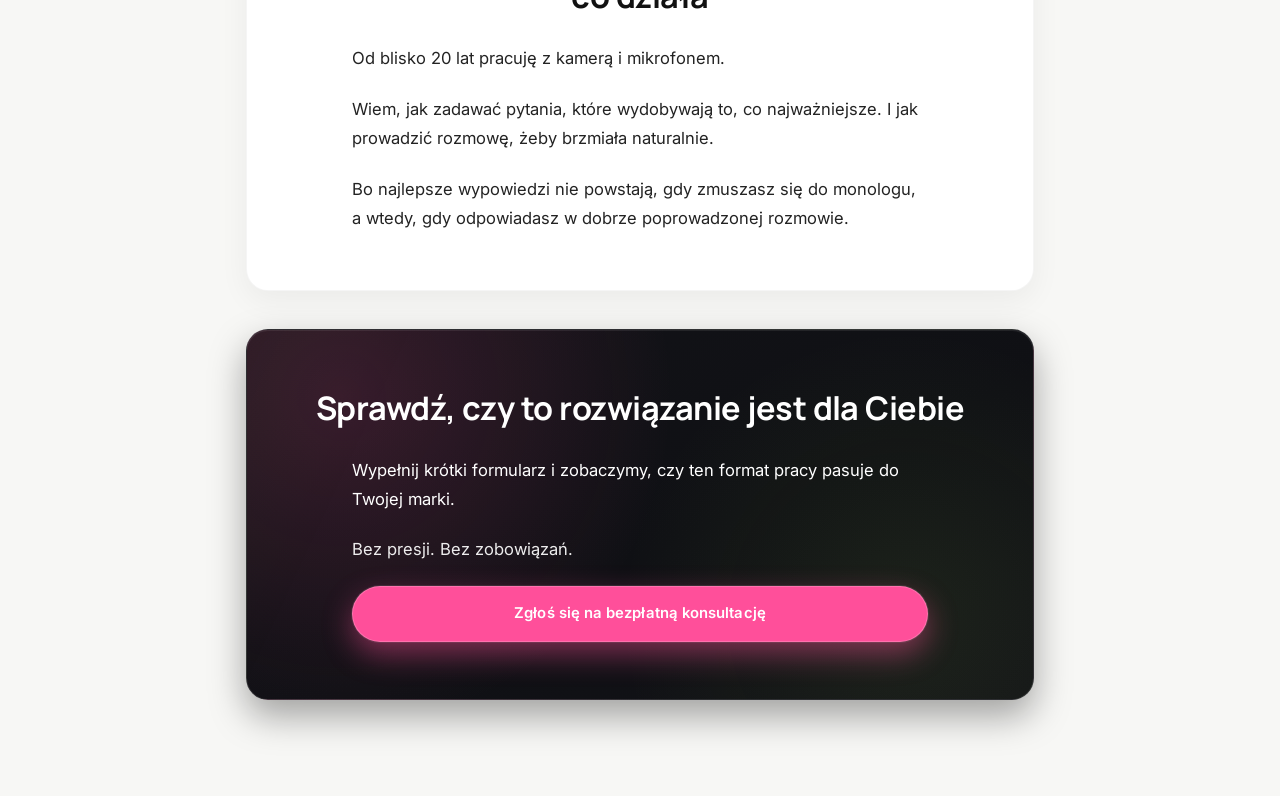
==== commit 422c6bb1: "Dodaj podstronę Ekspertka w kadrze i link na stronie głównej" ====
--- a/index.html
+++ b/index.html
@@ -3,6 +3,13 @@
   <head>
     <meta charset="UTF-8" />
     <meta name="viewport" content="width=device-width, initial-scale=1.0" />
+    <!-- Facebook Pixel Code -->
+    <script>
+      !function(f,b,e,v,n,t,s){if(f.fbq)return;n=f.fbq=function(){n.callMethod?n.callMethod.apply(n,arguments):n.queue.push(arguments)};if(!f._fbq)f._fbq=n;n.push=n;n.loaded=!0;n.version='2.0';n.queue=[];t=b.createElement(e);t.async=!0;t.src=v;s=b.getElementsByTagName(e)[0];s.parentNode.insertBefore(t,s)}(window,document,'script','https://connect.facebook.net/en_US/fbevents.js');
+      fbq('init', '1729986881040738');
+      fbq('track', 'PageView');
+    </script>
+    <!-- End Facebook Pixel Code -->
     <meta
       name="description"
       content="Dla ekspertek: rozmowa zamiast presji przed kamerą, pełna produkcja nagrania i materiały na social. Zgłoś się na bezpłatną konsultację — odpowiadam osobiście."
@@ -30,39 +37,10 @@
       href="https://fonts.googleapis.com/css2?family=Inter:wght@400;500;600;700;800&family=Manrope:wght@600;700;800&display=swap"
       rel="stylesheet"
     />
-    <!-- Facebook Pixel Code -->
-    <script>
-      !(function (f, b, e, v, n, t, s) {
-        if (f.fbq) return;
-        n = f.fbq = function () {
-          n.callMethod ? n.callMethod.apply(n, arguments) : n.queue.push(arguments);
-        };
-        if (!f._fbq) f._fbq = n;
-        n.push = n;
-        n.loaded = !0;
-        n.version = "2.0";
-        n.queue = [];
-        t = b.createElement(e);
-        t.async = !0;
-        t.src = v;
-        s = b.getElementsByTagName(e)[0];
-        s.parentNode.insertBefore(t, s);
-      })(window, document, "script", "https://connect.facebook.net/en_US/fbevents.js");
-      fbq("init", "27002013996130433");
-      fbq("track", "PageView");
-    </script>
-    <!-- End Facebook Pixel Code -->
     <link rel="stylesheet" href="./styles.css" />
   </head>
   <body>
-    <noscript>
-      <img
-        height="1"
-        width="1"
-        src="https://www.facebook.com/tr?id=27002013996130433&ev=PageView&noscript=1"
-        alt=""
-      />
-    </noscript>
+    <noscript> <img height="1" width="1" src="https://www.facebook.com/tr?id=1729986881040738&ev=PageView&noscript=1"/></noscript>
     <main class="page">
       <section class="hero card fade-in" id="start">
         <p class="label">Dla ekspertek, które chcą swobodnie mówić przed kamerą</p>
@@ -90,6 +68,12 @@
           Bez presji. Najpierw sprawdzimy, czy to rozwiązanie dla Ciebie.
         </p>
       </section>
+
+      <a class="series-callout" href="./ekspertka-w-kadrze/" aria-label="Poznaj cykl Ekspertka w kadrze">
+        <span class="series-callout__eyebrow">NOWY CYKL PANI RZECZNIK</span>
+        <span class="series-callout__title">Ekspertka w kadrze <span aria-hidden="true">↗</span></span>
+        <span class="series-callout__desc">Rozmowy z kobietami, które znają swój fach. Zobacz, jak powstaje cykl.</span>
+      </a>
 
       <section class="card content-section fade-in" id="problem">
         <h2>Masz wiedzę i doświadczenie, a mimo to… coś się blokuje?</h2>
@@ -190,9 +174,8 @@
         </button>
         <h3 id="form-title">Zgłoś się na bezpłatną konsultację</h3>
         <p class="form-intro">
-          Wypełnij krótki formularz, a sprawdzimy, czy ten format pracy będzie
-          najlepszym rozwiązaniem dla Twojej marki. Odpowiadam osobiście na każde
-          zgłoszenie.
+          Zostaw kilka podstawowych informacji — sprawdzę, czy ten format pracy
+          pasuje do Twojej marki. Odpowiadam osobiście na każde zgłoszenie.
         </p>
         <form class="premium-form" id="lead-form" method="post" action="./submit.php">
           <input
@@ -232,57 +215,31 @@
             autocomplete="tel"
           />
 
-          <label for="business">Czym zajmujesz się zawodowo i jaką markę budujesz?</label>
+          <label for="business">Czym się zajmujesz?</label>
           <textarea
             id="business"
             name="business"
-            rows="4"
-            required
-            placeholder="Napisz krótko, czym się zajmujesz i do kogo kierujesz swoją ofertę. Jeśli prowadzisz profil w social mediach - podaj jego nazwę."
+            rows="3"
+            required
+            placeholder="Napisz krótko, czym się zajmujesz i do kogo kierujesz swoją ofertę."
           ></textarea>
 
-          <fieldset>
-            <legend>Na jakim etapie jesteś dziś z publikacją video?</legend>
-            <label class="choice"><input type="radio" name="stage" value="not-yet" required /> jeszcze nie nagrywam</label>
-            <label class="choice"><input type="radio" name="stage" value="blocked" /> próbuję, ale kamera mnie blokuje</label>
-            <label class="choice"><input type="radio" name="stage" value="unsatisfied" /> nagrywam, ale nie do końca jestem zadowolona z efektów</label>
-            <label class="choice"><input type="radio" name="stage" value="regular-plus" /> publikuję regularnie, ale chcę wejść poziom wyżej</label>
-          </fieldset>
-
-          <label for="challenge">Co jest dziś dla Ciebie największą trudnością?</label>
+          <label for="challenge">Jaki jest Twój największy problem z nagraniami?</label>
           <textarea
             id="challenge"
             name="challenge"
-            rows="4"
-            required
-            placeholder="np. stres przed kamerą, brak naturalności, technikalia, brak pomysłu na content"
+            rows="3"
+            required
+            placeholder="np. stres przed kamerą, brak naturalności, brak pomysłu na content"
           ></textarea>
 
-          <label for="outcome">Co chciałabyś osiągnąć dzięki tej współpracy?</label>
+          <label for="outcome">Co chcesz osiągnąć?</label>
           <textarea
             id="outcome"
             name="outcome"
-            rows="4"
+            rows="3"
             required
             placeholder="np. regularne rolki, profesjonalny video podcast, większa widoczność marki"
-          ></textarea>
-
-          <fieldset>
-            <legend>
-              Czy jesteś gotowa zainwestować w profesjonalny proces nagrania i
-              strategii contentowej, jeśli uznamy, że to najlepsze rozwiązanie dla Ciebie?
-            </legend>
-            <label class="choice"><input type="radio" name="investment" value="ready" required /> tak, jestem gotowa</label>
-            <label class="choice"><input type="radio" name="investment" value="details" /> chcę najpierw poznać szczegóły</label>
-            <label class="choice"><input type="radio" name="investment" value="exploring" /> na ten moment jeszcze się orientuję</label>
-          </fieldset>
-
-          <label for="why-now">Dlaczego czujesz, że to jest dla Ciebie ważne właśnie teraz?</label>
-          <textarea
-            id="why-now"
-            name="why-now"
-            rows="4"
-            placeholder="opcjonalnie"
           ></textarea>
 
           <button type="submit" class="btn" id="submit-btn">Wyślij zgłoszenie</button>
--- a/styles.css
+++ b/styles.css
@@ -690,3 +690,44 @@
     opacity: 0.08;
   }
 }
+
+
+/* Dyskretny link do cyklu Ekspertka w kadrze */
+.series-callout {
+  display: grid;
+  gap: .3rem;
+  margin: 1.5rem 0 2rem;
+  padding: 1.4rem 1.6rem;
+  border-radius: var(--radius);
+  background: #fff;
+  border: 1px solid #f1d9e5;
+  box-shadow: var(--shadow-soft);
+  color: #19161a;
+  text-decoration: none;
+  transition: border-color 180ms ease, transform 180ms ease;
+}
+.series-callout:hover {
+  border-color: #ff4f9a;
+  transform: translateY(-2px);
+}
+.series-callout__eyebrow {
+  font-size: .66rem;
+  font-weight: 800;
+  letter-spacing: .12em;
+  color: #bb3b76;
+}
+.series-callout__title {
+  font-family: "Manrope", "Inter", sans-serif;
+  font-weight: 800;
+  font-size: clamp(1.22rem, 3vw, 1.55rem);
+  line-height: 1.32;
+  letter-spacing: -.025em;
+}
+.series-callout__title span {
+  color: #c74a84;
+}
+.series-callout__desc {
+  color: #625c61;
+  font-size: .9rem;
+  line-height: 1.6;
+}
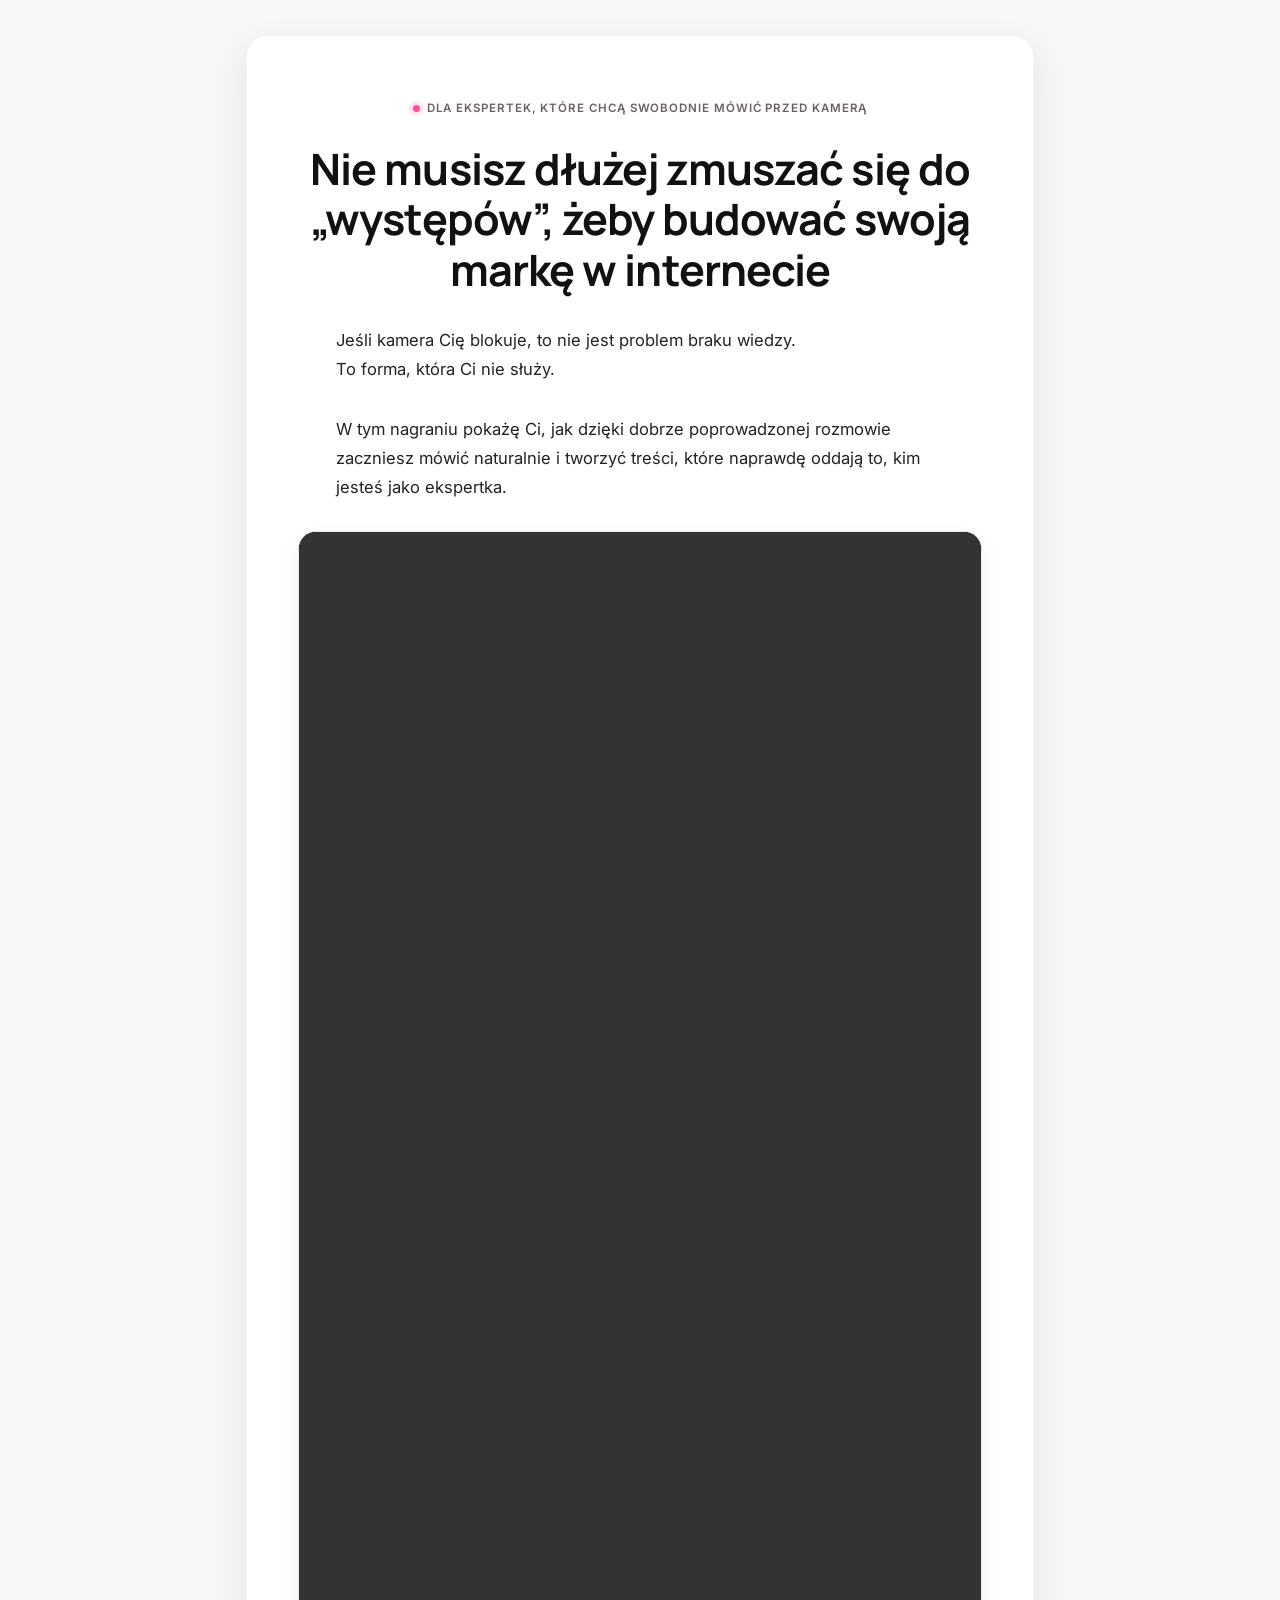
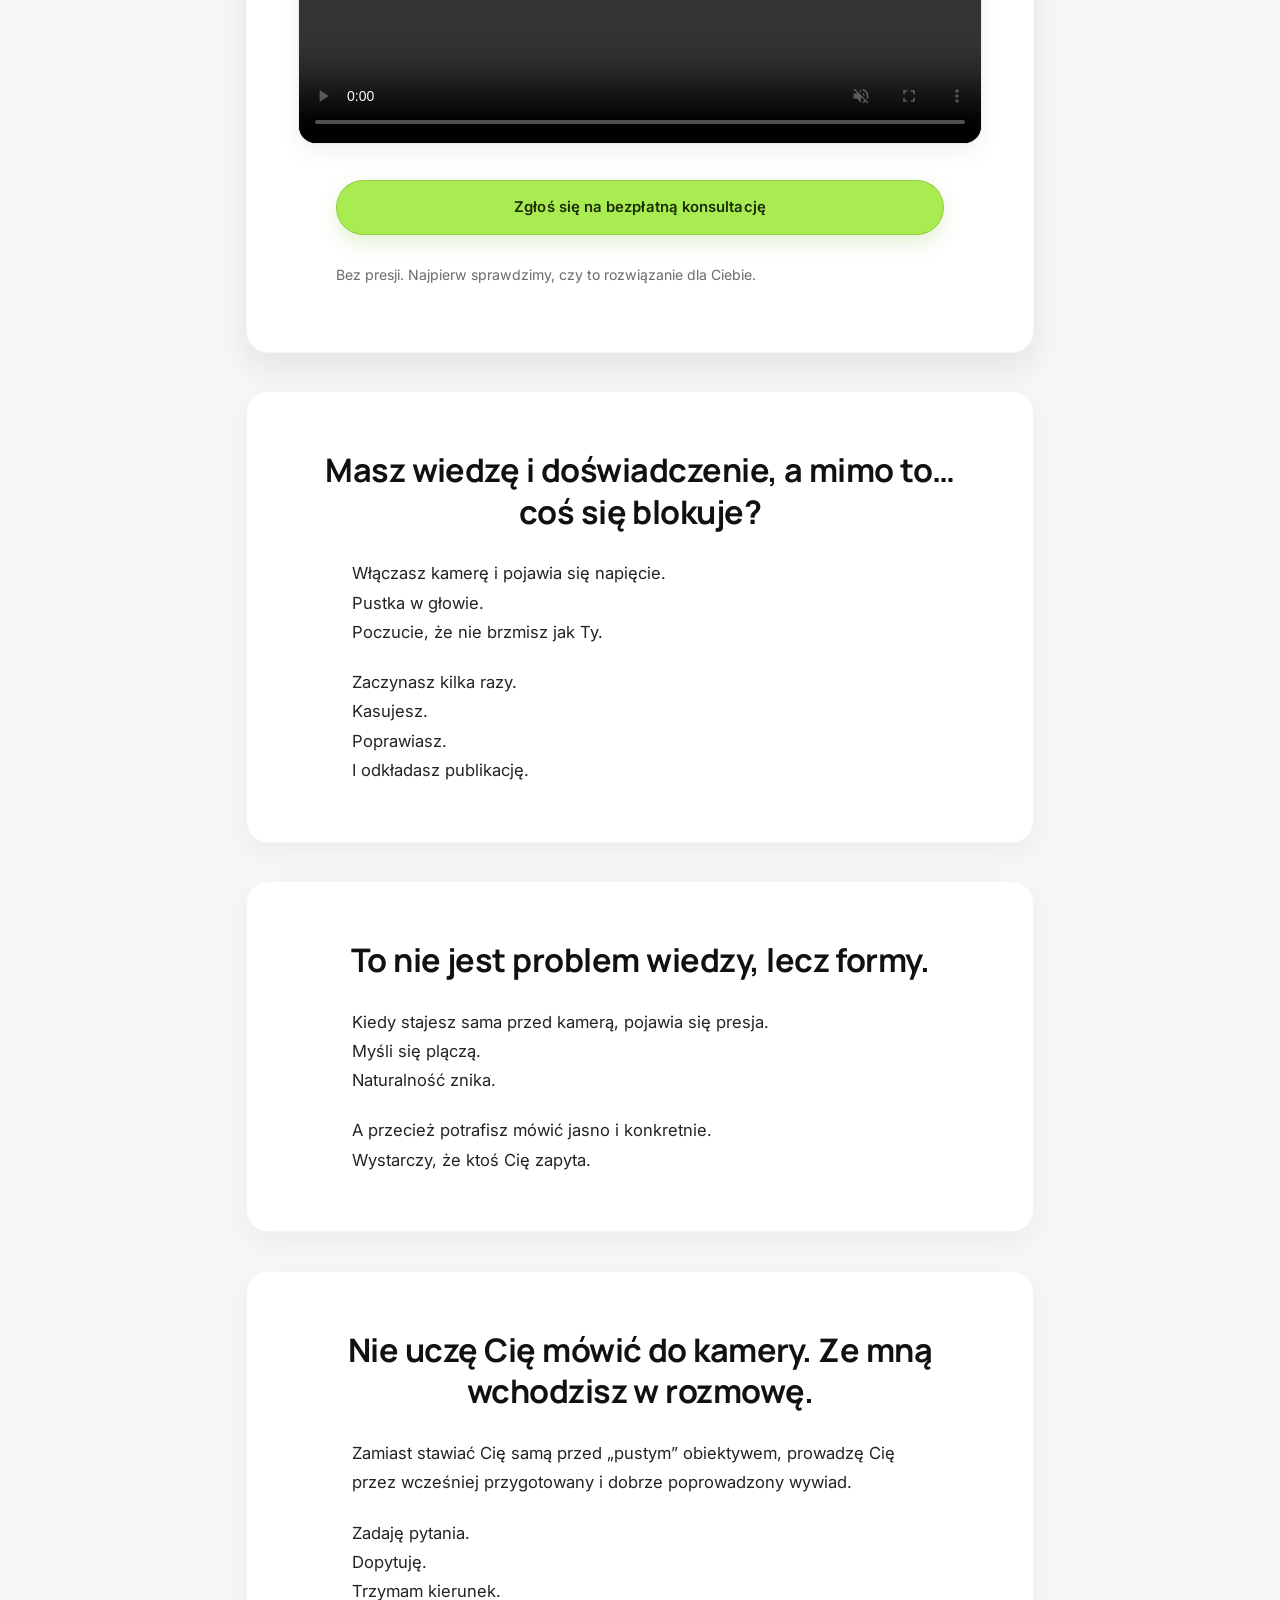
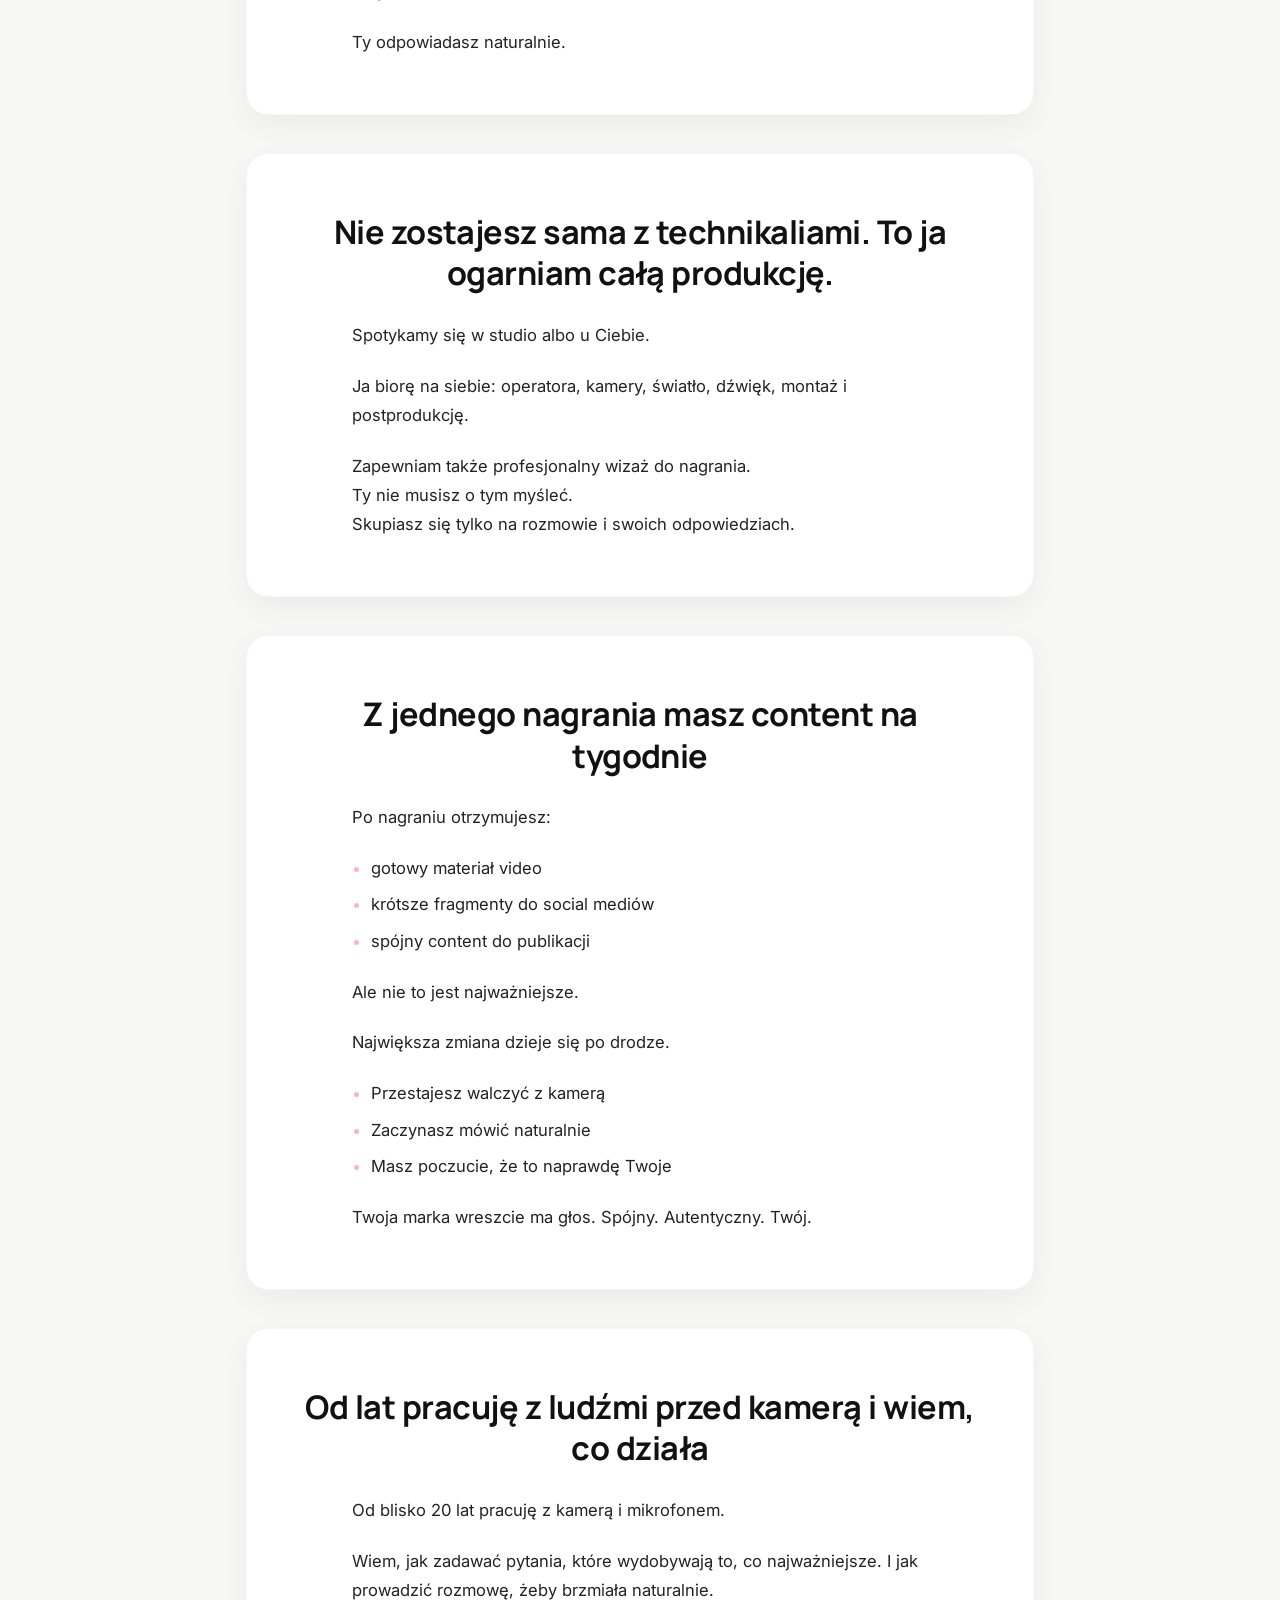
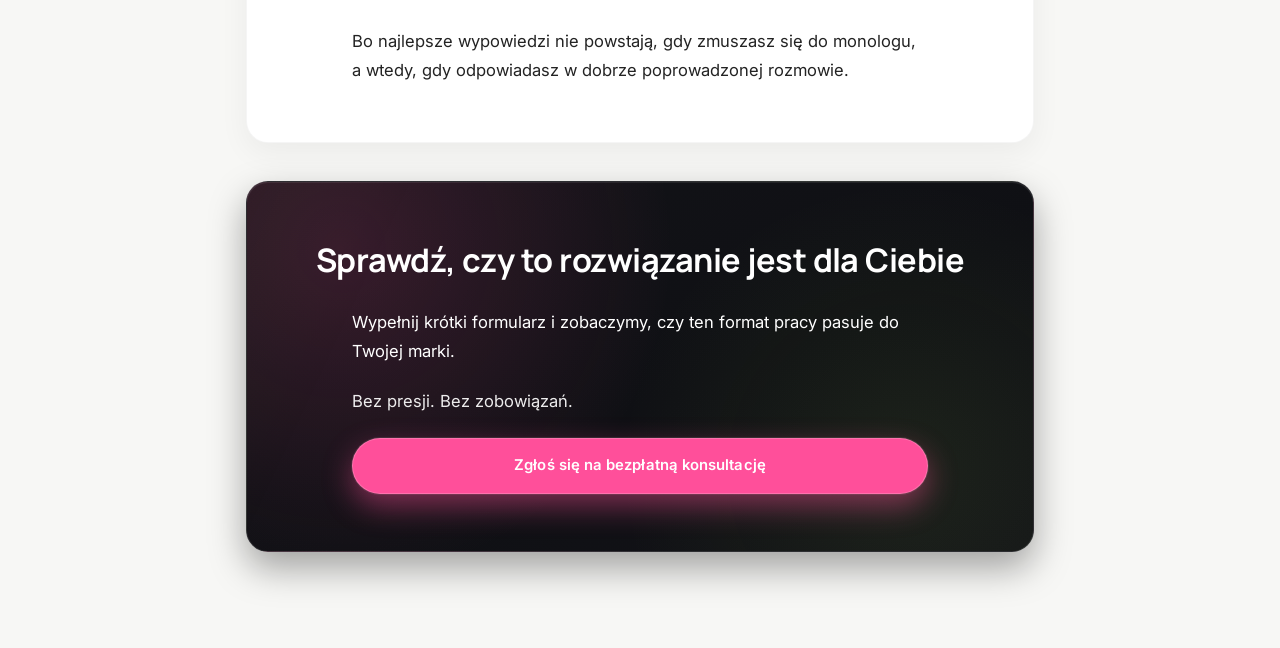
==== commit 2c1ae8c2: "Redesign Ekspertka w kadrze gallery and restore dhosting deployment" ====
--- a/index.html
+++ b/index.html
@@ -68,12 +68,6 @@
           Bez presji. Najpierw sprawdzimy, czy to rozwiązanie dla Ciebie.
         </p>
       </section>
-
-      <a class="series-callout" href="./ekspertka-w-kadrze/" aria-label="Poznaj cykl Ekspertka w kadrze">
-        <span class="series-callout__eyebrow">NOWY CYKL PANI RZECZNIK</span>
-        <span class="series-callout__title">Ekspertka w kadrze <span aria-hidden="true">↗</span></span>
-        <span class="series-callout__desc">Rozmowy z kobietami, które znają swój fach. Zobacz, jak powstaje cykl.</span>
-      </a>
 
       <section class="card content-section fade-in" id="problem">
         <h2>Masz wiedzę i doświadczenie, a mimo to… coś się blokuje?</h2>
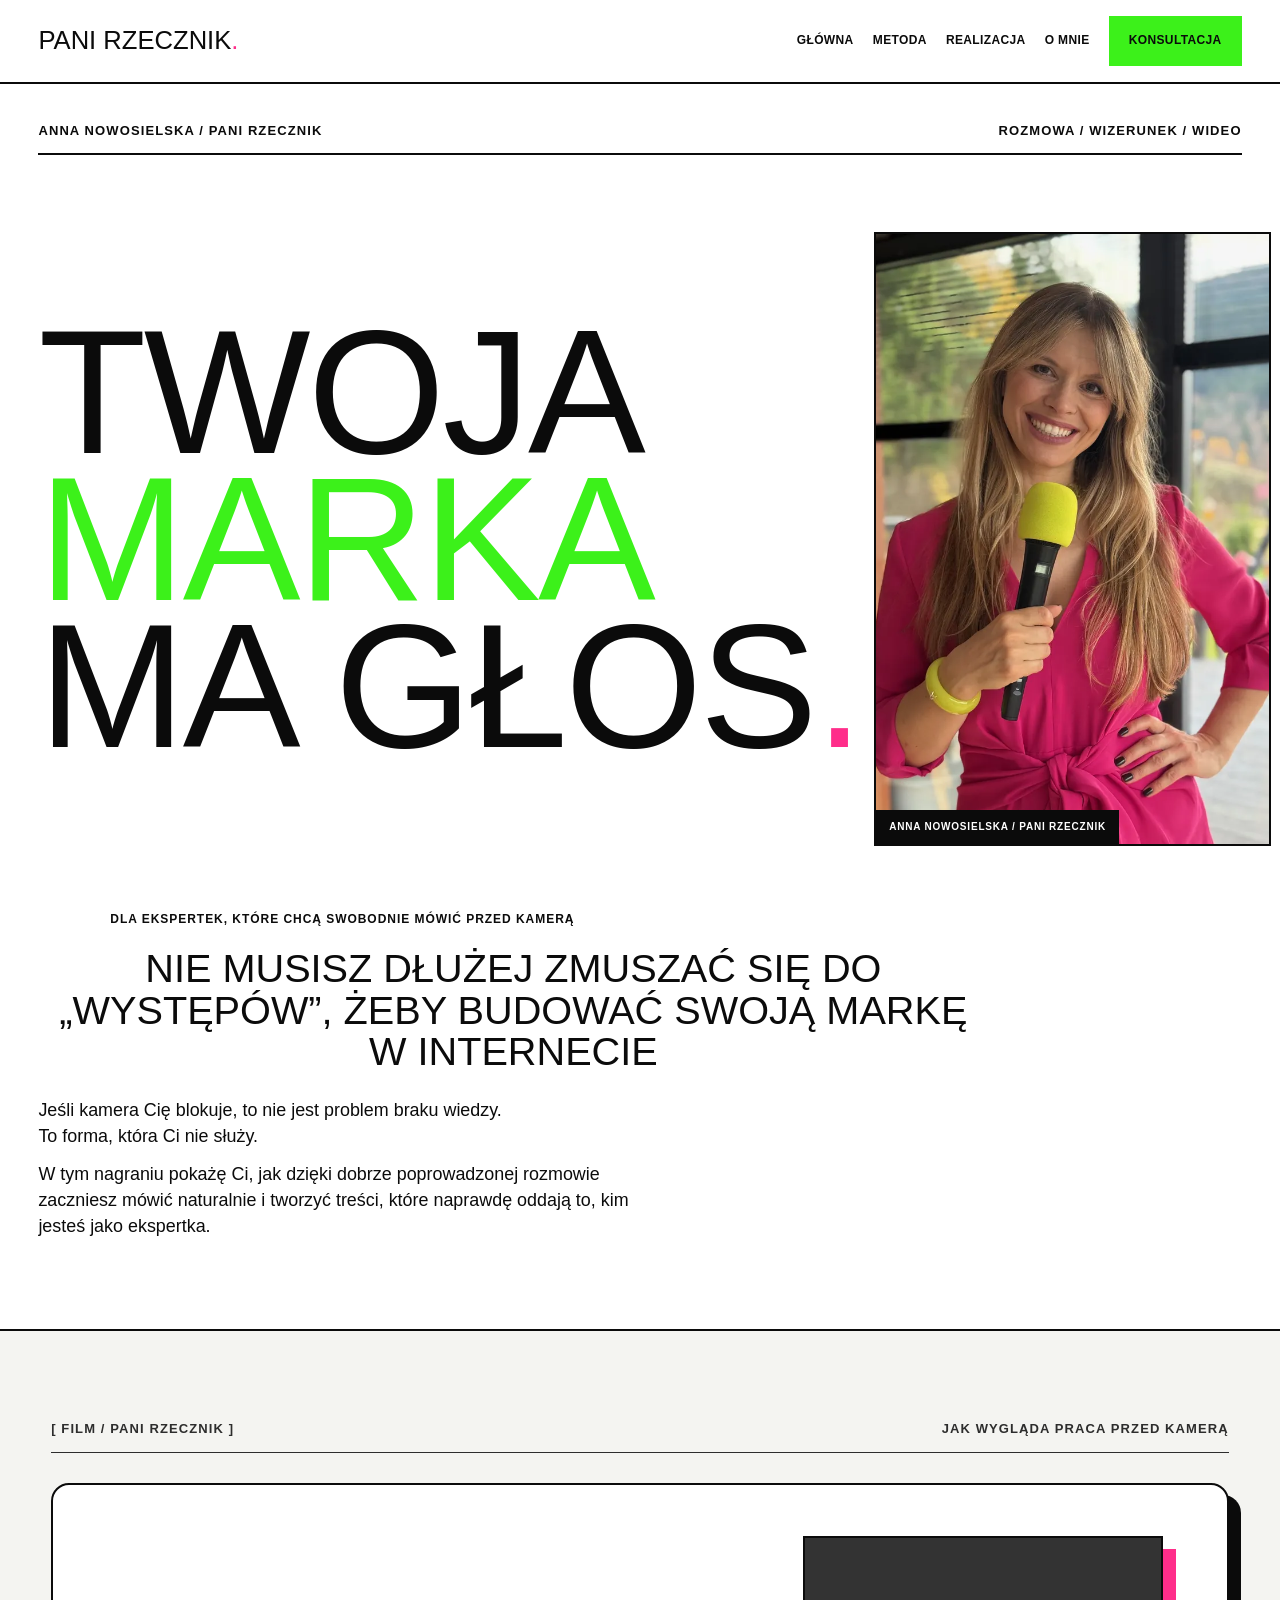
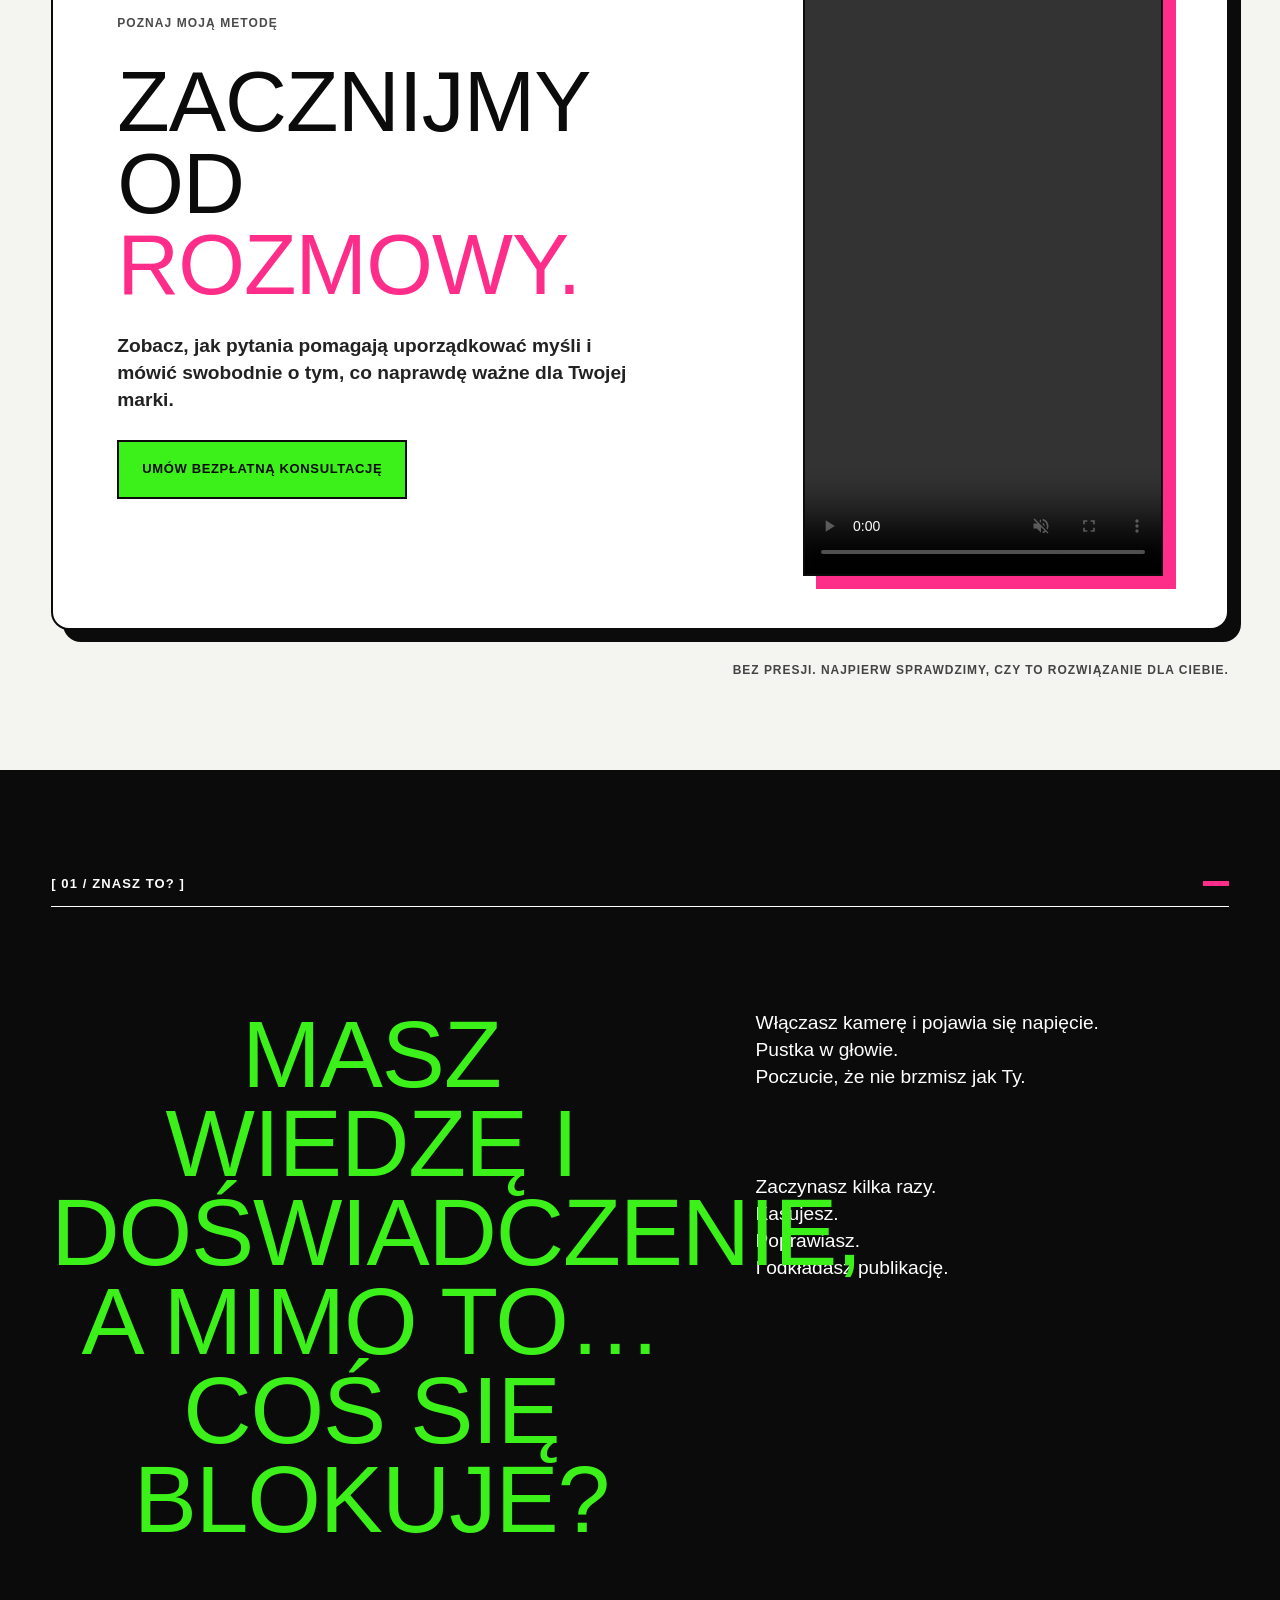
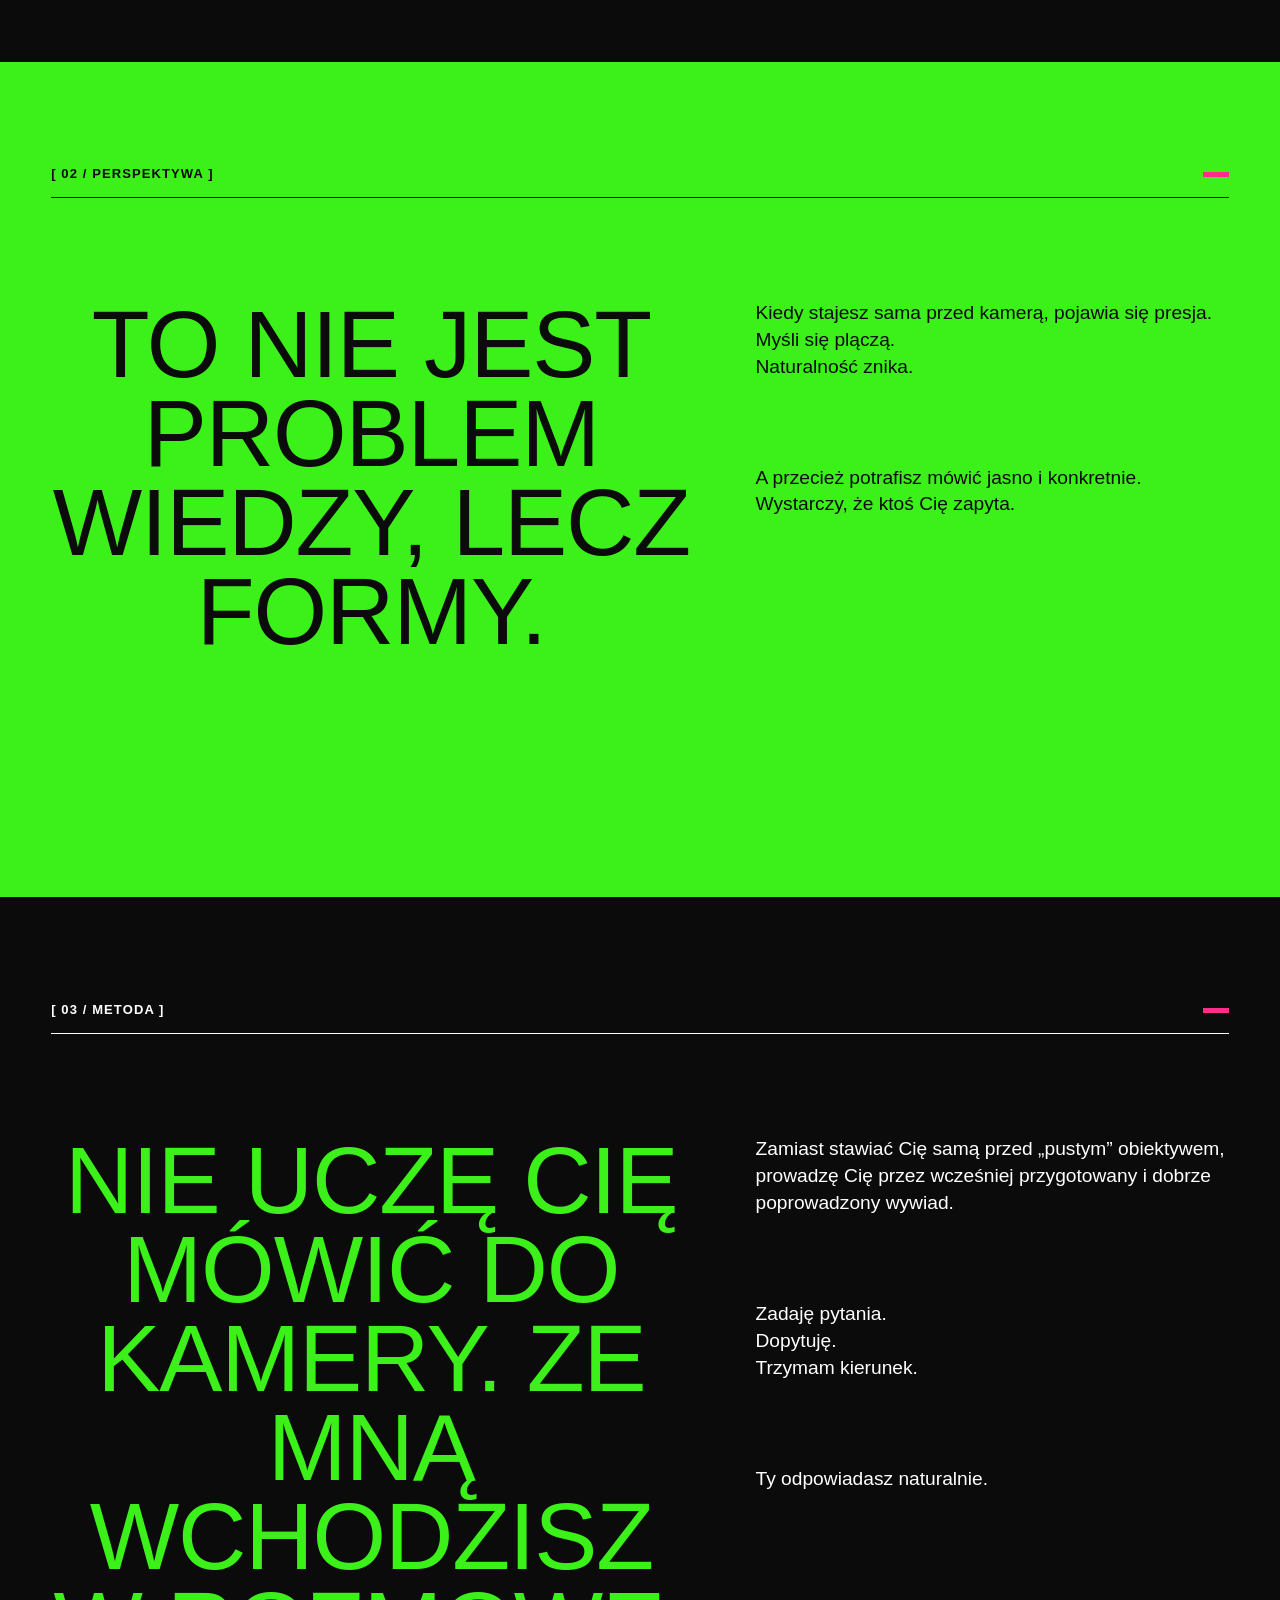
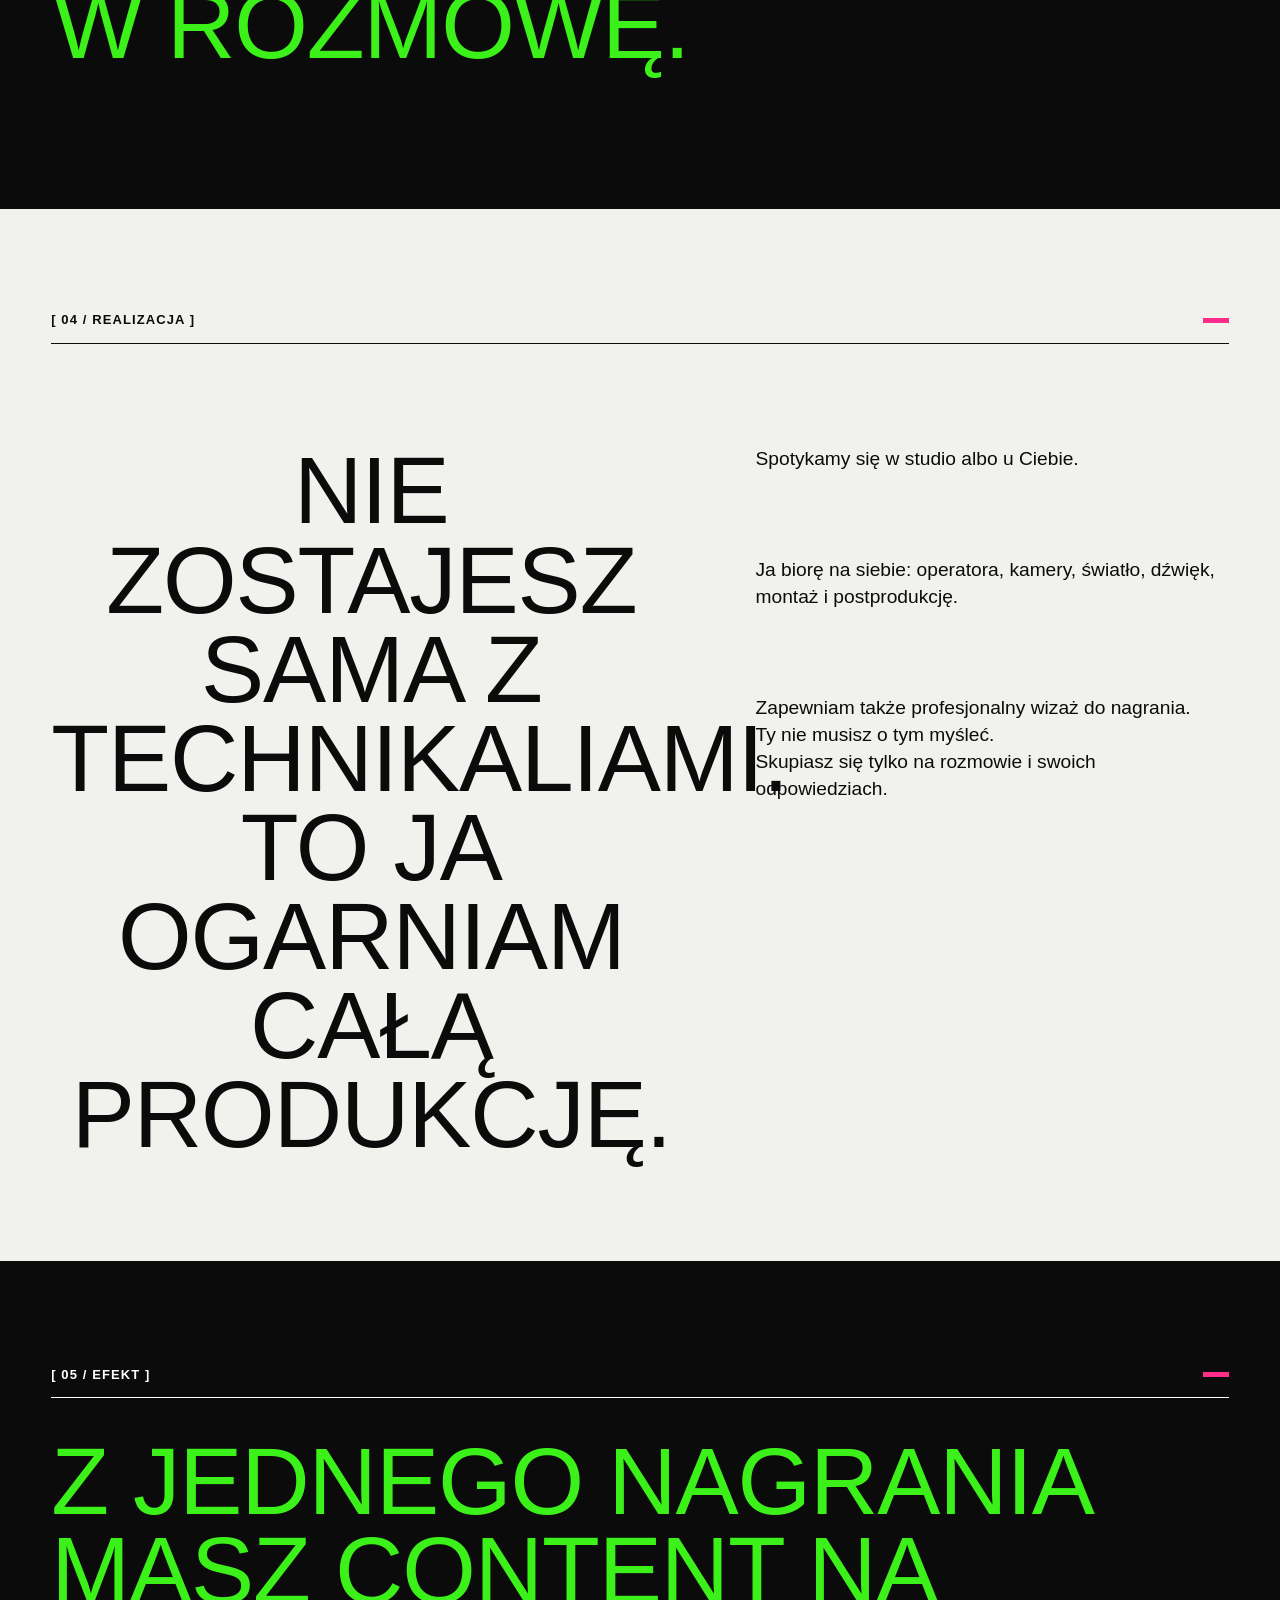
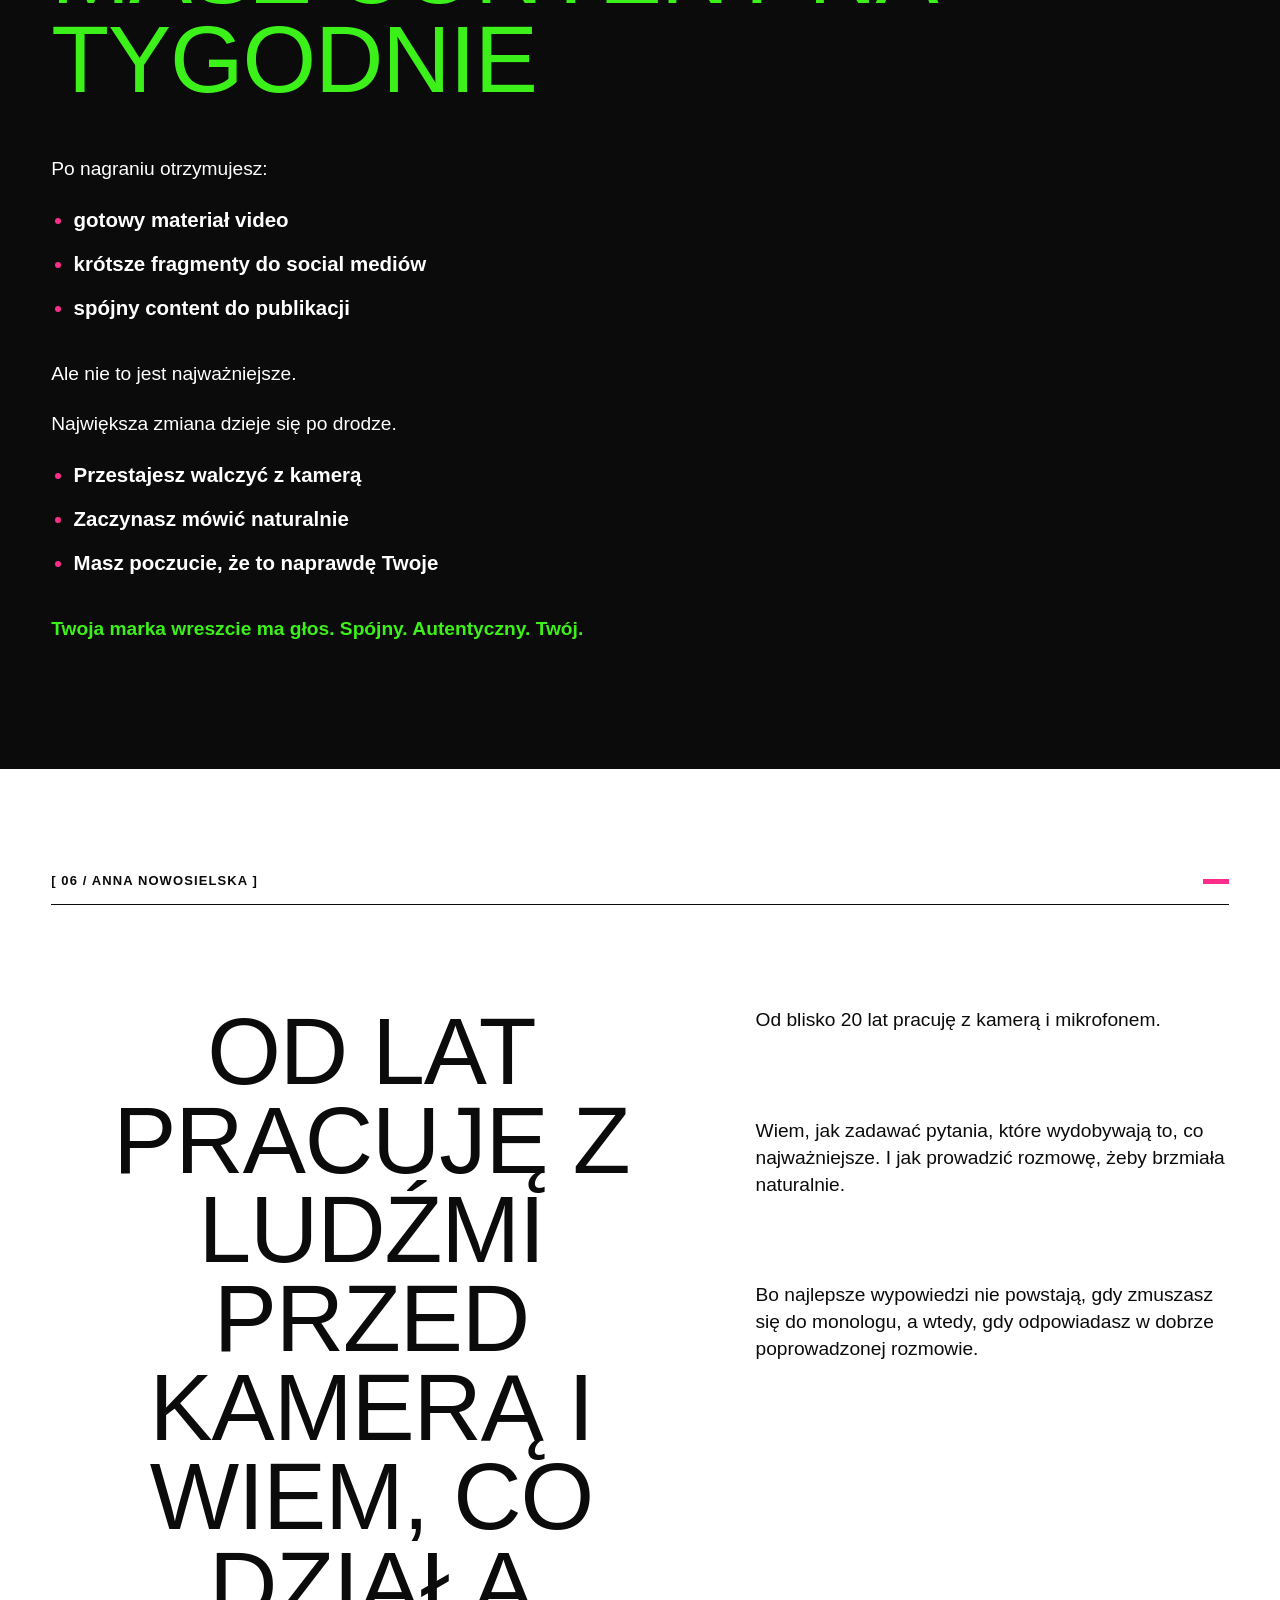
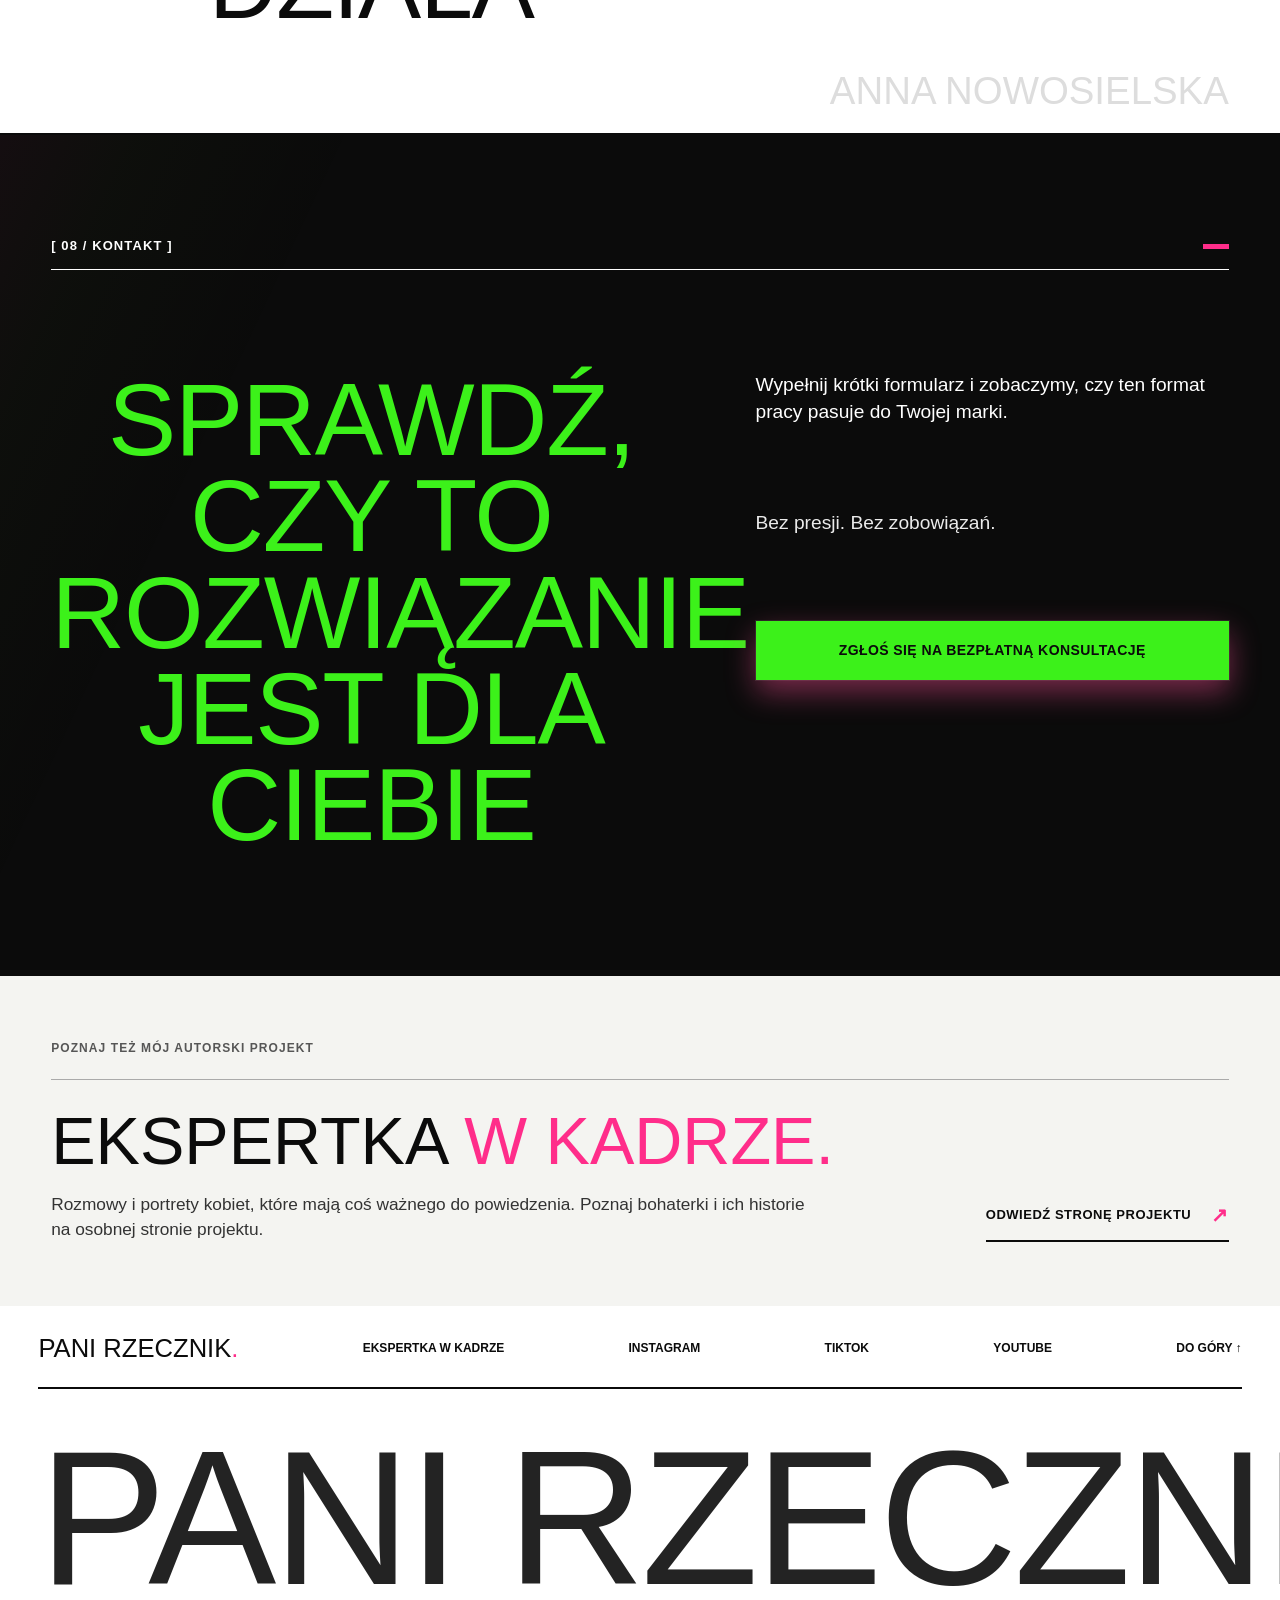
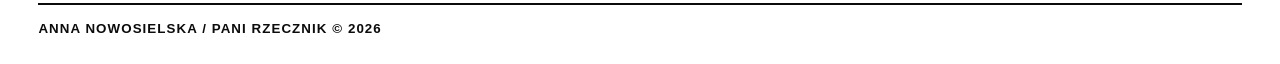
==== commit ed2d38fa: "Nowa Pani Rzecznik - responsywny projekt i odnośnik do Ekspertki" ====
--- a/index.html
+++ b/index.html
@@ -38,11 +38,18 @@
       rel="stylesheet"
     />
     <link rel="stylesheet" href="./styles.css" />
+    <link rel="stylesheet" href="./redesign.css" />
   </head>
   <body>
+    <header class="new-header">
+      <a class="new-logo" href="#start">PANI RZECZNIK<span>.</span></a>
+      <nav aria-label="Nawigacja główna"><a href="#start">GŁÓWNA</a><a href="#mechanism">METODA</a><a href="#offer">REALIZACJA</a><a href="#authority">O MNIE</a><button data-open-form>KONSULTACJA</button></nav>
+    </header>
     <noscript> <img height="1" width="1" src="https://www.facebook.com/tr?id=1729986881040738&ev=PageView&noscript=1"/></noscript>
     <main class="page">
       <section class="hero card fade-in" id="start">
+        <div class="eyebrow"><span>ANNA NOWOSIELSKA / PANI RZECZNIK</span><span>ROZMOWA / WIZERUNEK / WIDEO</span></div>
+        <div class="hero-brand"><div class="hero-brand-text">TWOJA<br><i>MARKA</i><br>MA GŁOS<span>.</span></div><figure><img src="./anna-nowosielska.webp" alt="Anna Nowosielska z mikrofonem" width="800" height="1067"><figcaption>ANNA NOWOSIELSKA / PANI RZECZNIK</figcaption></figure></div>
         <p class="label">Dla ekspertek, które chcą swobodnie mówić przed kamerą</p>
         <h1>
           Nie musisz dłużej zmuszać się do „występów”, żeby budować swoją markę w
@@ -57,19 +64,29 @@
           zaczniesz mówić naturalnie i tworzyć treści, które naprawdę oddają to,
           kim jesteś jako ekspertka.
         </p>
+      </section>
+
+      <section class="video-section" id="film">
+        <div class="section-tag"><span>[ FILM / PANI RZECZNIK ]</span><span>JAK WYGLĄDA PRACA PRZED KAMERĄ</span></div>
         <div class="video-wrap">
-          <video autoplay muted playsinline controls preload="metadata">
-            <source src="./video/hero.mp4" type="video/mp4" />
-            Twoja przeglądarka nie obsługuje odtwarzania video.
-          </video>
+          <div class="video-editorial">
+            <p class="video-index">POZNAJ MOJĄ METODĘ</p>
+            <p class="video-headline">ZACZNIJMY<br />OD <span>ROZMOWY.</span></p>
+            <p class="video-note">Zobacz, jak pytania pomagają uporządkować myśli i mówić swobodnie o tym, co naprawdę ważne dla Twojej marki.</p>
+            <button class="video-cta" data-open-form>UMÓW BEZPŁATNĄ KONSULTACJĘ</button>
+          </div>
+          <div class="video-portrait">
+            <video autoplay muted playsinline controls preload="metadata">
+              <source src="https://panirzecznik.pl/video/hero.mp4" type="video/mp4" />
+              Twoja przeglądarka nie obsługuje odtwarzania video.
+            </video>
+          </div>
         </div>
-        <button class="btn" data-open-form>Zgłoś się na bezpłatną konsultację</button>
-        <p class="trust-text">
-          Bez presji. Najpierw sprawdzimy, czy to rozwiązanie dla Ciebie.
-        </p>
+        <p class="video-footnote">BEZ PRESJI. NAJPIERW SPRAWDZIMY, CZY TO ROZWIĄZANIE DLA CIEBIE.</p>
       </section>
 
       <section class="card content-section fade-in" id="problem">
+        <div class="section-tag">[ 01 / ZNASZ TO? ]</div>
         <h2>Masz wiedzę i doświadczenie, a mimo to… coś się blokuje?</h2>
         <p>
           Włączasz kamerę i pojawia się napięcie.<br />Pustka w głowie.<br />Poczucie,
@@ -82,6 +99,7 @@
       </section>
 
       <section class="card content-section fade-in" id="insight">
+        <div class="section-tag">[ 02 / PERSPEKTYWA ]</div>
         <h2>To nie jest problem wiedzy, lecz formy.</h2>
         <p>
           Kiedy stajesz sama przed kamerą, pojawia się presja.<br />Myśli się
@@ -94,6 +112,7 @@
       </section>
 
       <section class="card content-section fade-in" id="mechanism">
+        <div class="section-tag">[ 03 / METODA ]</div>
         <h2>Nie uczę Cię mówić do kamery. Ze mną wchodzisz w rozmowę.</h2>
         <p>
           Zamiast stawiać Cię samą przed „pustym” obiektywem, prowadzę Cię przez
@@ -104,6 +123,7 @@
       </section>
 
       <section class="card content-section fade-in" id="offer">
+        <div class="section-tag">[ 04 / REALIZACJA ]</div>
         <h2>Nie zostajesz sama z technikaliami. To ja ogarniam całą produkcję.</h2>
         <p>Spotykamy się w studio albo u Ciebie.</p>
         <p>
@@ -117,6 +137,7 @@
       </section>
 
       <section class="card content-section fade-in" id="result">
+        <div class="section-tag">[ 05 / EFEKT ]</div>
         <h2>Z jednego nagrania masz content na tygodnie</h2>
         <p>Po nagraniu otrzymujesz:</p>
         <ul class="bullet-list">
@@ -135,6 +156,7 @@
       </section>
 
       <section class="card content-section fade-in" id="authority">
+        <div class="section-tag">[ 06 / ANNA NOWOSIELSKA ]</div>
         <h2>Od lat pracuję z ludźmi przed kamerą i wiem, co działa</h2>
         <p>Od blisko 20 lat pracuję z kamerą i mikrofonem.</p>
         <p>
@@ -148,6 +170,7 @@
       </section>
 
       <section class="card content-section content-section--dark fade-in" id="final-cta">
+        <div class="section-tag">[ 08 / KONTAKT ]</div>
         <h2>Sprawdź, czy to rozwiązanie jest dla Ciebie</h2>
         <p>
           Wypełnij krótki formularz i zobaczymy, czy ten format pracy pasuje do
@@ -158,7 +181,12 @@
           Zgłoś się na bezpłatną konsultację
         </button>
       </section>
+      <aside class="project-note" id="program" aria-label="Powiązany projekt Anny Nowosielskiej">
+        <div class="project-note__eyebrow">POZNAJ TEŻ MÓJ AUTORSKI PROJEKT</div>
+        <div class="project-note__content"><div><h2>Ekspertka <span>w kadrze.</span></h2><p>Rozmowy i portrety kobiet, które mają coś ważnego do powiedzenia. Poznaj bohaterki i ich historie na osobnej stronie projektu.</p></div><a href="https://ekspertkawkadrze.pl/" target="_blank" rel="noopener" class="project-note__link">ODWIEDŹ STRONĘ PROJEKTU <span aria-hidden="true">↗</span></a></div>
+      </aside>
     </main>
+    <footer class="new-footer"><div><a href="#start">PANI RZECZNIK<span>.</span></a><a href="https://ekspertkawkadrze.pl/" target="_blank" rel="noopener">EKSPERTKA W KADRZE</a><a href="https://www.instagram.com/panirzecznik/" target="_blank" rel="noopener">INSTAGRAM</a><a href="https://www.tiktok.com/@panirzecznik" target="_blank" rel="noopener">TIKTOK</a><a href="https://www.youtube.com/@PaniRzecznik" target="_blank" rel="noopener">YOUTUBE</a><a href="#start">DO GÓRY ↑</a></div><p aria-hidden="true">PANI RZECZNIK<span>.</span></p><small>ANNA NOWOSIELSKA / PANI RZECZNIK © 2026</small></footer>
 
     <section class="form-modal" id="consultation-form" aria-hidden="true">
       <div class="form-modal__backdrop" data-close-form></div>
--- a/redesign.css
+++ b/redesign.css
@@ -0,0 +1,143 @@
+/* Projekt lokalny: układ inspirowany załączoną makietą Pani Rzecznik. */
+:root{--ink:#0b0b0b;--lime:#3cf11a;--paper:#fff;--panel:#f1f1ee}
+html{scroll-padding-top:88px}
+body{background:var(--paper);color:var(--ink);font-family:Archivo,Arial,sans-serif;line-height:1.45;overflow-x:hidden}
+button,a{transition:background .18s,color .18s,border-color .18s}
+.new-header{position:sticky;top:0;z-index:90;min-height:84px;display:flex;align-items:center;justify-content:space-between;gap:20px;padding:12px clamp(20px,3vw,52px);border-bottom:2px solid var(--ink);background:#fff}
+.new-logo,.new-footer>div>a:first-child{font:400 clamp(22px,2vw,31px)/1 Anton,Impact,sans-serif;white-space:nowrap;text-decoration:none;color:var(--ink)}
+.new-logo span,.new-footer span{color:var(--lime)}
+.new-header nav{display:flex;align-items:center;gap:clamp(10px,1.5vw,29px);flex-wrap:wrap}
+.new-header nav a,.new-header nav button{font-size:12px;font-weight:900;letter-spacing:.03em;color:var(--ink);text-decoration:none}
+.new-header nav button{border:0;background:var(--lime);padding:16px 20px;cursor:pointer}
+.new-header nav a:hover{color:#168b09}.new-header nav button:hover{background:var(--ink);color:#fff}
+.page{width:100%;max-width:none;padding:0;margin:0}
+.card,.content-section{box-shadow:none;border:0;border-radius:0;text-align:left;margin:0!important}
+.fade-in{opacity:1!important;transform:none!important}
+.hero{display:block;padding:clamp(26px,3vw,50px) clamp(20px,3vw,52px) clamp(52px,6vw,100px);background:#fff}
+.eyebrow,.section-tag{display:flex;justify-content:space-between;gap:15px;flex-wrap:wrap;font-size:13px;letter-spacing:.085em;font-weight:800;text-transform:uppercase}
+.eyebrow{padding-bottom:12px;border-bottom:2px solid #0b0b0b;margin-bottom:32px}
+.hero-brand{position:relative;isolation:isolate;display:grid;grid-template-columns:1fr 33%;align-items:center;min-height:clamp(350px,55vw,750px);gap:1vw}
+.hero-brand-text{position:relative;z-index:2;font:400 clamp(90px,13.8vw,290px)/.83 Anton,Impact,sans-serif;letter-spacing:-.015em;white-space:nowrap}
+.hero-brand-text i{font-style:normal;color:var(--lime)}.hero-brand-text>span{color:var(--lime)}
+.hero-brand figure{z-index:1;position:relative;margin:0;height:min(48vw,700px);min-height:380px;overflow:hidden;border:2px solid var(--ink);background:#ddd;transform:rotate(3deg)}
+.hero-brand figure img{width:100%;height:100%;object-fit:cover;object-position:center 19%;display:block}
+.hero-brand figcaption{position:absolute;bottom:0;left:0;background:#0b0b0b;color:#fff;padding:10px 13px;font-size:10px;letter-spacing:.08em;font-weight:800}
+.hero>.label{font-size:12px;letter-spacing:.08em;text-transform:uppercase;font-weight:800;color:var(--ink);text-align:left;margin:20px 0 10px}
+.hero>.label::before{display:none}
+.hero h1{font:400 clamp(25px,3.1vw,48px)/1.05 Anton,Impact,sans-serif;text-transform:uppercase;letter-spacing:0;max-width:950px;margin:10px 0 25px}
+.hero>p:not(.label):not(.trust-text){font-size:clamp(17px,1.4vw,22px);max-width:760px;color:var(--ink);text-align:left;margin:12px 0;line-height:1.45}
+.hero>.video-wrap{width:min(100%,1000px);margin:35px 0 28px;background:var(--ink);border:2px solid var(--ink);border-radius:0;overflow:hidden}
+.hero video{width:100%;max-height:600px;display:block;background:#101010}
+.btn,.hero .btn{border:2px solid var(--ink);border-radius:0;box-shadow:none;background:var(--lime);color:var(--ink);font-size:14px;line-height:1.2;font-weight:900;letter-spacing:.03em;text-transform:uppercase;padding:19px 26px;width:auto;max-width:100%;cursor:pointer}
+.btn:hover,.hero .btn:hover{background:var(--ink);color:#fff;box-shadow:none;transform:none}
+.hero .trust-text{font-size:13px!important;font-weight:700;opacity:.65;margin-top:10px!important}
+.content-section{padding:clamp(64px,8vw,155px) clamp(20px,4vw,72px);min-height:440px;position:relative;display:grid;grid-template-columns:minmax(320px,1.15fr) minmax(280px,.85fr);gap:clamp(25px,5vw,110px);align-content:center;align-items:start;border-top:2px solid var(--ink)}
+.section-tag{grid-column:1/-1;width:100%;border-bottom:1px solid currentColor;padding-bottom:13px;margin-bottom:clamp(22px,3vw,46px);opacity:.85}
+.content-section h2{font:400 clamp(58px,7.4vw,156px)/.94 Anton,Impact,sans-serif;letter-spacing:-.012em;text-transform:uppercase;max-width:1100px;margin:0;overflow-wrap:normal}
+.content-section p{font-size:clamp(18px,1.5vw,25px);font-weight:500;line-height:1.4;max-width:640px;grid-column:2;text-align:left;margin:0 0 20px;color:inherit}
+.content-section h2{grid-row:2 / span 6;grid-column:1}
+.content-section ul{grid-column:2;text-align:left;font-size:clamp(17px,1.4vw,22px);font-weight:700;padding-left:24px;margin:10px 0 25px}
+.content-section li{margin-bottom:8px}
+#problem,#mechanism,#result{background:var(--ink);color:#fff}
+#problem h2,#mechanism h2,#result h2{color:var(--lime)}
+#insight{background:var(--lime)}
+#offer{background:#f1f1ee}
+#authority{background:#fff}
+#authority::after{content:'ANNA NOWOSIELSKA';position:absolute;right:4vw;bottom:20px;color:#ddd;font:400 3vw Anton,sans-serif;pointer-events:none}
+.program-section{padding:clamp(60px,7vw,130px) clamp(20px,4vw,72px);background:var(--lime);color:var(--ink);border-top:2px solid var(--ink)}
+.program-grid{display:grid;grid-template-columns:minmax(0,1.3fr) minmax(220px,.7fr);gap:32px;align-items:center;margin-top:35px}
+.program-eyebrow{font-size:13px;font-weight:900;letter-spacing:.09em;margin-bottom:25px}
+.program-grid h2{font:400 clamp(70px,10vw,210px)/.9 Anton,Impact,sans-serif;letter-spacing:-.015em;margin:0 0 30px}
+.program-grid h2 span{color:#fff;text-shadow:2px 2px 0 var(--ink)}
+.program-grid p:not(.program-eyebrow){max-width:650px;font-size:clamp(18px,1.5vw,24px);font-weight:600;margin-bottom:30px}
+.program-link{display:inline-flex;align-items:center;justify-content:center;background:var(--ink);color:#fff;padding:19px 28px;font-weight:900;font-size:14px;text-decoration:none;letter-spacing:.04em}
+.program-link:hover{background:#fff;color:var(--ink)}
+.program-monogram{font:400 clamp(160px,26vw,530px)/1 Anton,Impact,sans-serif;white-space:nowrap;letter-spacing:-.08em;text-align:center}.program-monogram span{color:#fff}
+#final-cta{background:var(--ink);color:#fff;min-height:530px}
+#final-cta h2{color:var(--lime);font-size:clamp(62px,8vw,160px)}
+#final-cta .btn--light{background:var(--lime);color:var(--ink);border:2px solid var(--lime);grid-column:2}
+#final-cta .btn--light:hover{background:#fff;border-color:#fff;color:var(--ink)}
+.new-footer{overflow:hidden;padding:30px clamp(20px,3vw,52px) 12px;background:#fff}
+.new-footer>div{display:flex;flex-wrap:wrap;justify-content:space-between;align-items:center;gap:18px 25px;border-bottom:2px solid var(--ink);padding-bottom:25px}
+.new-footer a{font-size:12px;font-weight:900;text-decoration:none;color:var(--ink)}
+.new-footer a:hover{color:#168b09}
+.new-footer>p{font:400 clamp(110px,15vw,330px)/.88 Anton,Impact,sans-serif;white-space:nowrap;text-align:center;letter-spacing:-.02em;margin:45px 0 0}
+.new-footer small{display:block;border-top:2px solid var(--ink);padding:14px 0;font-weight:800;letter-spacing:.08em}
+/* Zachowujemy istniejącą obsługę modala i funkcjonalny formularz */
+.form-modal{z-index:200}.form-modal__card{border-radius:0;max-width:700px;border:2px solid var(--ink)}
+.form-modal__card h3{font:400 clamp(38px,5vw,70px)/1 Anton,Impact,sans-serif;text-transform:uppercase}
+.premium-form input,.premium-form textarea{border-radius:0}.premium-form .btn{width:100%}
+.close-btn{border-radius:0}.form-modal .form-intro{line-height:1.5}
+@media(max-width:1000px){.new-header{align-items:flex-start;flex-direction:column}.new-header nav{gap:16px}.hero-brand-text{font-size:14vw}.hero-brand figure{height:53vw;min-height:280px}.content-section{grid-template-columns:1fr 1fr}.content-section h2{font-size:7vw}}
+@media(max-width:700px){.new-header{position:relative;min-height:auto;padding:18px 20px}.new-header nav{gap:12px 17px}.new-header nav a{font-size:11px}.new-header nav button{padding:12px}.hero{padding:25px 18px 55px}.eyebrow{font-size:10px}.hero-brand{min-height:0;display:block;padding:0 0 16px}.hero-brand-text{font-size:22vw;position:relative;z-index:2}.hero-brand figure{width:50%;height:74vw;min-height:0;position:absolute;right:0;top:6%;transform:rotate(4deg);opacity:.9}.hero-brand figcaption{font-size:8px}.hero h1{font-size:clamp(30px,8vw,52px);margin-top:35px}.hero>.video-wrap{margin-top:25px}.content-section{display:block;padding:70px 20px 85px;min-height:auto}.section-tag{margin-bottom:35px}.content-section h2{font-size:clamp(55px,12vw,90px);margin-bottom:34px}.content-section p{font-size:18px;margin:0 0 18px}.content-section ul{font-size:17px}.program-section{padding:70px 20px}.program-grid{grid-template-columns:1fr}.program-grid h2{font-size:clamp(65px,16vw,110px)}.program-monogram{font-size:45vw}.new-footer>p{font-size:15vw}.new-footer>div{justify-content:flex-start}}
+@media(prefers-reduced-motion:reduce){*,*::before,*::after{scroll-behavior:auto!important;animation:none!important;transition:none!important}}
+/* Pionowy film: pełen kadr 9:16 w redakcyjnej oprawie, bez przycinania. */
+.hero>.video-wrap{width:100%;max-width:1160px;display:grid;grid-template-columns:minmax(0,1fr) minmax(250px,380px);gap:clamp(25px,4vw,72px);align-items:center;padding:clamp(22px,4vw,65px);border:0;background:var(--ink);color:#fff;min-height:690px;margin:48px 0 30px}
+.video-editorial{display:flex;flex-direction:column;align-items:flex-start;min-height:510px;justify-content:space-between}
+.video-index,.video-duration{font-size:12px!important;font-weight:900!important;letter-spacing:.09em!important;color:var(--lime)!important;margin:0!important}
+.video-headline{font:400 clamp(64px,6.1vw,112px)/.92 Anton,Impact,sans-serif!important;letter-spacing:-.01em;max-width:700px!important;color:#fff!important;margin:15px 0!important}
+.video-headline span{color:var(--lime)}
+.video-note{font-size:clamp(18px,1.5vw,23px)!important;max-width:450px!important;font-weight:600!important;color:#fff!important;margin:10px 0 26px!important}
+.video-portrait{height:min(70vw,650px);min-height:480px;width:100%;justify-self:end;overflow:hidden;border:2px solid var(--lime);background:#202020}
+.hero .video-portrait video{display:block;height:100%;width:100%;max-height:none;object-fit:contain;background:#171717}
+@media(max-width:700px){.hero>.video-wrap{display:flex;flex-direction:column;min-height:0;gap:26px;padding:25px 18px;margin:32px 0}.video-editorial{width:100%;min-height:0;gap:12px}.video-headline{font-size:clamp(50px,12vw,83px)!important}.video-note{font-size:17px!important;max-width:100%!important}.video-portrait{width:min(100%,360px);height:auto;min-height:0;aspect-ratio:9/16;margin:0 auto;justify-self:center}.video-duration{display:none}}
+/* Dopracowana oprawa filmu w osobnym rozdziale. */
+.video-section{position:relative;padding:clamp(60px,7vw,110px) clamp(20px,4vw,72px);background:#f4f4f1;border-top:2px solid var(--ink)}
+.video-section>.section-tag{margin-bottom:30px}
+.video-section .video-wrap{display:grid;grid-template-columns:minmax(0,1fr) minmax(250px,360px);align-items:center;gap:clamp(45px,8vw,145px);max-width:1320px;margin:0 auto;padding:clamp(24px,4vw,60px) clamp(24px,5vw,80px);background:#fff;border:2px solid var(--ink);min-height:0;overflow:visible;box-shadow:12px 12px 0 var(--ink)}
+.video-section .video-editorial{min-height:500px;justify-content:center;gap:27px}
+.video-section .video-index{font-size:12px!important;color:#4b4b4b!important;margin:0!important}
+.video-section .video-headline{font-size:clamp(62px,6.7vw,120px)!important;color:var(--ink)!important;line-height:.95!important;margin:0!important}
+.video-section .video-headline span{color:#ff2d8a}
+.video-section .video-note{max-width:520px!important;font-size:clamp(19px,1.5vw,23px)!important;line-height:1.4!important;color:#222!important;margin:0!important}
+.video-cta{align-self:flex-start;cursor:pointer;padding:18px 23px;border:2px solid var(--ink);background:var(--lime);color:var(--ink);font-size:13px;font-weight:900;letter-spacing:.05em}
+.video-cta:hover{background:var(--ink);color:#fff}
+.video-section .video-portrait{position:relative;width:100%;height:auto;min-height:0;aspect-ratio:9/16;border:2px solid var(--ink);background:#111;overflow:visible;box-shadow:13px 13px 0 #ff2d8a;transform:rotate(1deg);transition:transform .4s ease,box-shadow .4s ease}
+.video-section .video-portrait:hover{transform:rotate(0deg) translateY(-4px);box-shadow:8px 17px 0 #ff2d8a}
+.video-section .video-portrait video{display:block;width:100%;height:100%;aspect-ratio:9/16;object-fit:contain;max-height:none;background:#111}
+.video-footnote{margin:30px 0 0;color:#444;font-size:12px;font-weight:900;letter-spacing:.08em;text-align:right}
+/* Program: typograficzny kadr zamiast przerośniętego monogramu. */
+.program-grid{grid-template-columns:minmax(0,1.2fr) minmax(280px,.8fr);gap:clamp(35px,5vw,90px)}
+.program-display{display:flex;align-items:center;justify-content:center;min-height:400px}
+.program-frame{width:min(100%,440px);aspect-ratio:4/5;background:#0b0b0b;color:#fff;padding:clamp(24px,3vw,45px);display:flex;flex-direction:column;justify-content:space-between;position:relative;transform:rotate(2deg);box-shadow:14px 14px 0 rgba(0,0,0,.14);transition:transform .45s ease}
+.program-frame:hover{transform:rotate(0deg) translateY(-5px)}
+.program-frame::before,.program-frame::after{content:'';position:absolute;width:28px;height:28px;border-color:var(--lime);border-style:solid}
+.program-frame::before{left:19px;top:19px;border-width:4px 0 0 4px}.program-frame::after{right:19px;bottom:19px;border-width:0 4px 4px 0;border-color:#ff2d8a}
+.program-frame strong{font:400 clamp(55px,5vw,88px)/.92 Anton,Impact,sans-serif;letter-spacing:.01em}.program-frame strong em{font-style:normal;color:#ff2d8a}
+.program-small{font-size:11px;font-weight:800;letter-spacing:.07em;color:#ccc}
+/* Róż jako pojedynczy akcent identyfikujący program. */
+.new-logo span,.new-footer span{color:#ff2d8a}
+.hero-brand-text>span{color:#ff2d8a}
+.content-section .section-tag::after{content:'';width:26px;height:5px;background:#ff2d8a;align-self:center}
+.program-link{background:#0b0b0b}.program-link:hover{background:#ff2d8a;color:#0b0b0b}
+/* Animacje tylko dla elementów, które weszły w pole widzenia. */
+@keyframes subtle-rise{from{opacity:.65;transform:translateY(16px)}to{opacity:1;transform:translateY(0)}}
+.content-section.is-visible h2,.content-section.is-visible .section-tag{animation:subtle-rise .75s cubic-bezier(.2,.7,.2,1) both}
+.hero-brand figure{animation:subtle-rise .85s cubic-bezier(.2,.7,.2,1) both;animation-delay:.15s}
+.hero-brand-text{animation:subtle-rise .8s cubic-bezier(.2,.7,.2,1) both}
+.video-section .video-portrait{animation:subtle-rise .8s cubic-bezier(.2,.7,.2,1) both}
+@media(max-width:850px){.video-section .video-wrap{gap:40px;padding:30px;grid-template-columns:minmax(0,1fr) minmax(200px,280px)}.video-section .video-headline{font-size:clamp(50px,7vw,77px)!important}.video-section .video-editorial{min-height:0}.program-grid{grid-template-columns:1fr}.program-display{min-height:0}}
+@media(max-width:620px){.video-section{padding:55px 18px}.video-section .video-wrap{display:flex;flex-direction:column;align-items:stretch;padding:28px 20px 35px;gap:34px;box-shadow:6px 6px 0 var(--ink)}.video-section .video-editorial{gap:20px}.video-section .video-headline{font-size:clamp(48px,12vw,75px)!important}.video-section .video-note{font-size:17px!important}.video-cta{width:100%;font-size:12px;padding:16px 12px}.video-section .video-portrait{width:min(100%,300px);margin:0 auto;box-shadow:7px 7px 0 #ff2d8a}.video-footnote{text-align:left;line-height:1.5}.program-display{margin-top:20px}.program-frame{max-width:340px;transform:rotate(1deg)}.program-frame strong{font-size:clamp(52px,12vw,78px)}}
+@media(prefers-reduced-motion:reduce){.content-section.is-visible h2,.content-section.is-visible .section-tag,.hero-brand figure,.hero-brand-text,.video-section .video-portrait{animation:none!important}}
+/* Kontrast i rytm list w ciemnych sekcjach - nadpisanie stylów starej strony. */
+#problem li,#mechanism li,#result li{color:#fff!important}
+#problem .bullet-list,#mechanism .bullet-list,#result .bullet-list{color:#fff!important}
+#result{display:block;min-height:0}
+#result h2{max-width:1200px;margin:0 0 clamp(25px,4vw,55px);text-align:left}
+#result>p,#result>.bullet-list{width:min(100%,760px);max-width:760px;margin:0 0 22px 0;line-height:1.48;color:#fff}
+#result>.bullet-list{padding-left:1.4rem;gap:5px;margin-bottom:28px}
+#result>.bullet-list li{font-size:clamp(18px,1.6vw,23px);line-height:1.5;font-weight:600}
+#result>.bullet-list li::marker{color:#ff2d8a}
+#result>p:last-child{color:var(--lime);font-weight:800;margin-top:28px}
+/* Delikatny most do osobnej marki, bez powielania jej hero i identyfikacji. */
+.project-note{padding:clamp(36px,5vw,76px) clamp(20px,4vw,72px);background:#f4f4f1;border-top:2px solid #0b0b0b;color:#0b0b0b}
+.project-note__eyebrow{font-size:12px;letter-spacing:.09em;font-weight:900;color:#565656;margin-bottom:22px}
+.project-note__content{display:flex;align-items:end;justify-content:space-between;gap:26px 50px;flex-wrap:wrap;border-top:1px solid #aaa;padding-top:28px}
+.project-note h2{font:400 clamp(44px,5.2vw,84px)/1 Anton,Impact,sans-serif;text-transform:uppercase;letter-spacing:0;margin:0 0 17px}
+.project-note h2 span{color:#ff2d8a}
+.project-note p{max-width:760px;font-size:clamp(17px,1.35vw,20px);line-height:1.45;margin:0;color:#333}
+.project-note__link{display:inline-flex;align-items:center;gap:20px;white-space:nowrap;text-decoration:none;color:#0b0b0b;border-bottom:2px solid #0b0b0b;padding:0 0 10px;font-size:13px;font-weight:900;letter-spacing:.04em}
+.project-note__link span{font-size:20px;color:#ff2d8a;transition:transform .25s}
+.project-note__link:hover{color:#ff2d8a;border-color:#ff2d8a}
+.project-note__link:hover span{transform:translate(3px,-3px)}
+@media(max-width:650px){.project-note{padding:44px 20px}.project-note__content{align-items:start}.project-note h2{font-size:clamp(41px,10vw,65px)}.project-note__link{white-space:normal;line-height:1.35}}
